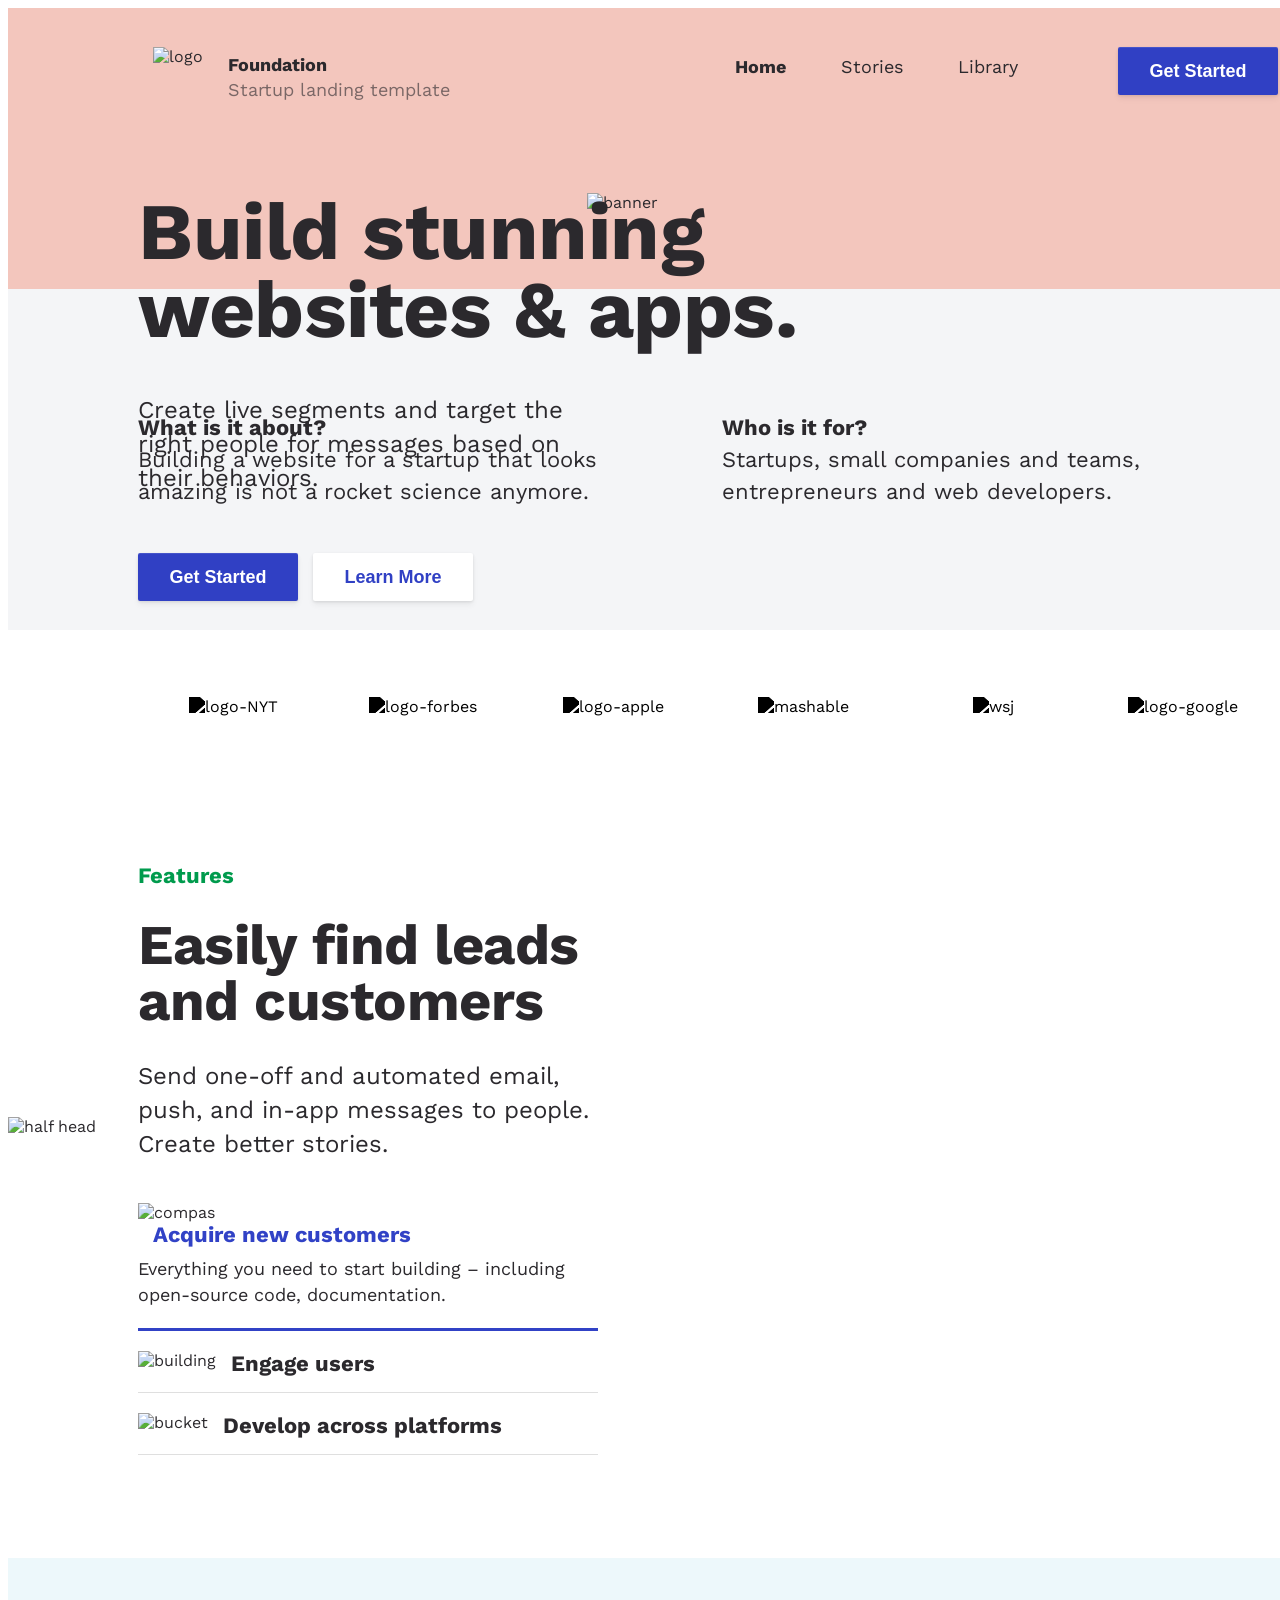
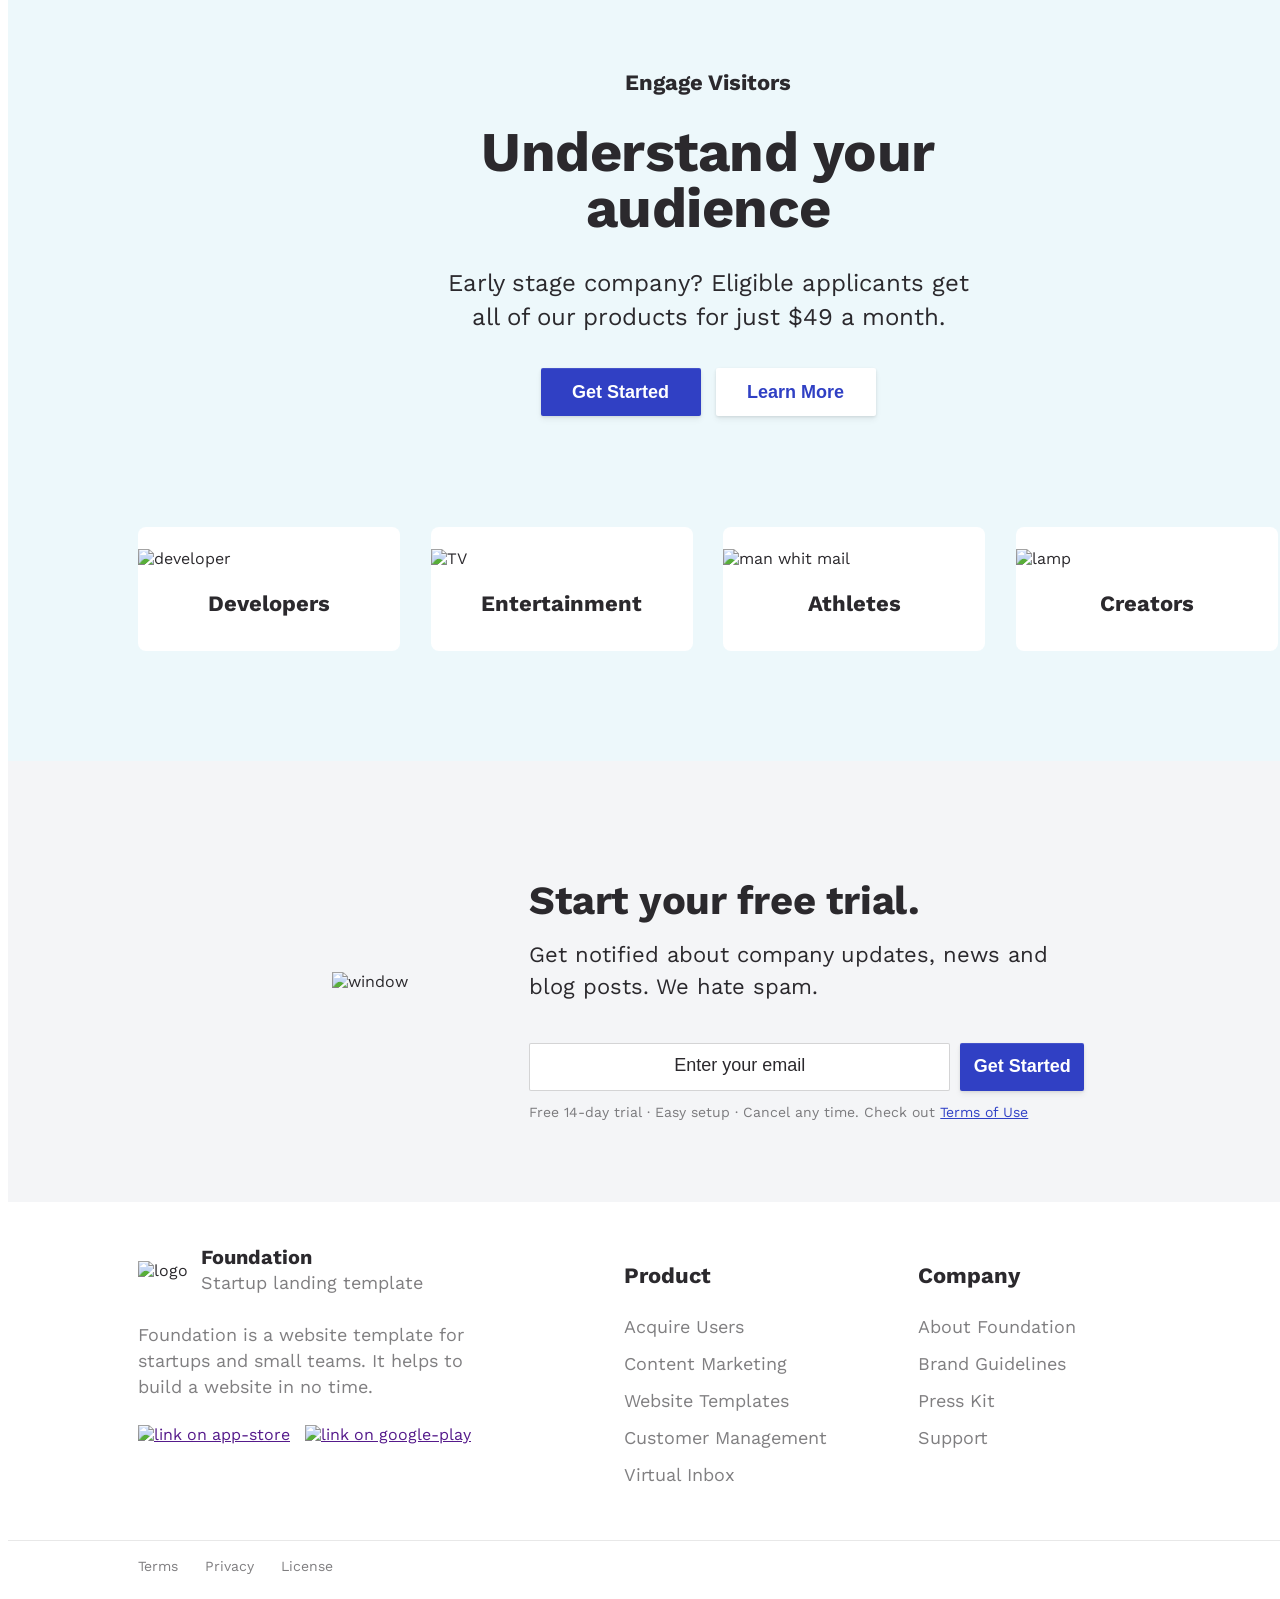
==== index.html @ 98880c31 "new" ====
<!DOCTYPE html>
<html lang="en">
<head>
    <meta charset="UTF-8">
    <meta http-equiv="X-UA-Compatible" content="IE=edge">
    <meta name="viewport" content="width=device-width, initial-scale=1.0">
    <title>Document</title>
    <link href="https://fonts.googleapis.com/css2?family=Work+Sans:wght@400;700&display=swap" rel="stylesheet">
    <link
        rel="stylesheet"
        href="https://cdnjs.cloudflare.com/ajax/libs/normalize/8.0.1/normalize.css"
        integrity="sha256-WAgYcAck1C1/zEl5sBl5cfyhxtLgKGdpI3oKyJffVRI="
        crossorigin="anonymous"
    />
    <link rel="stylesheet" href="styles/styles.css">
</head>
<body>
<div class="page">

    <div class="container__header">
        <header>
            <div class="logo">
                <img src="https://gromcode.s3.eu-central-1.amazonaws.com/front-end/html-css/lesson24/hw1/icon.png" alt="logo" class="logo__img">
                <div class="logo__text">
                    <div class="logo__title">Foundation</div>
                    <div class="logo__description">Startup landing template</div>
                </div>
            </div>
        <nav class="navigation">
            <a href="#" class="navigation__link navigation__link_activ">Home</a>
            <a href="#" class="navigation__link">Stories</a>
            <a href="#" class="navigation__link">Library <i class="navigation__arrow"></i></a>
        </nav>
        <button class="action-button header__action-button">Get Started</button>
        <button class="burger-menu"><img src="https://gromcode.s3.eu-central-1.amazonaws.com/front-end/html-css/lesson24/hw1/icon-hamburger.png" alt="burger menu"></button>
        </header>

        <section class="headline">
            <div class="headline__content">
                <h1 class="headline__titel special-margin">Build stunning websites & apps.</h1>
                <div class="headline__description special-margin">
                    Create live segments and target the right people for messages based on their behaviors.
                </div>
                <div class="headline__button-area special-margin">
                    <button class="action-button">Get Started</button>
                    <button class="headline__button-learn action-button">Learn More</button>
                </div>
            </div>
            <img class="first-screen__img" src="https://gromcode.s3.eu-central-1.amazonaws.com/front-end/html-css/lesson24/hw1/ouch.png" alt="banner">
        </section>
    </div>

    <section class="about">
        <div class="about__wrapper">
            <article class="artcle">
                <h4 class="artcle__title">What is it about?</h4>
                <p class="artcle__text">Building a website for a startup that looks amazing is not a rocket science anymore.</p>
            </article>
            <article class="artcle">
                <h4 class="artcle__title">Who is it for?</h4>
                <p class="artcle__text">Startups, small companies and teams, entrepreneurs and web developers.</p>
            </article>
        </div>
    </section>

    <section class="customers">
        <div class="customer"><img src="https://gromcode.s3.eu-central-1.amazonaws.com/front-end/html-css/lesson24/hw1/logo-nyt.png" alt="logo-NYT" class="customer__image"></div>
        <div class="customer"><img src="https://gromcode.s3.eu-central-1.amazonaws.com/front-end/html-css/lesson24/hw1/logo-forbes.png" alt="logo-forbes" class="customer__image"></div>
        <div class="customer"><img src="https://gromcode.s3.eu-central-1.amazonaws.com/front-end/html-css/lesson24/hw1/logo-apple.png" alt="logo-apple" class="customer__image"></div>
        <div class="customer"><img src="https://gromcode.s3.eu-central-1.amazonaws.com/front-end/html-css/lesson24/hw1/logo-mashable.png" alt="mashable" class="customer__image"></div>
        <div class="customer"><img src="https://gromcode.s3.eu-central-1.amazonaws.com/front-end/html-css/lesson24/hw1/logo-wsj.png" alt="wsj" class="customer__image"></div>
        <div class="customer"><img src="https://gromcode.s3.eu-central-1.amazonaws.com/front-end/html-css/lesson24/hw1/logo-google.png" alt="logo-google" class="customer__image"></div>
    </section>

    <section class="features">
        <img class="features__img_position-left" src="https://gromcode.s3.eu-central-1.amazonaws.com/front-end/html-css/lesson24/hw1/hidden-ouch.png" alt="half head">
        <div class="features__content">
            <div class="features__wrapper">
                <h4 class="features__subtitle">Features</h4>
                <h2 class="features__title">Easily find leads and customers</h2>
                <p class="features__description">
                    Send one-off and automated email, push, and in-app messages to people. Create better stories.
                </p>
                <div class="feachers__adv-wrap">
                    <img src="https://gromcode.s3.eu-central-1.amazonaws.com/front-end/html-css/lesson24/hw1/icon-compas.png" alt="compas">
                    <h5 class="features__advatage-title">Acquire new customers</h5>
                </div>
                <p class="features__advatage-text ">Everything you need to start building – including open-source code, documentation.</p>
                <div class="features__advatage-item">
                    <img src="https://gromcode.s3.eu-central-1.amazonaws.com/front-end/html-css/lesson24/hw1/icon-building.png" alt="building">
                    <span class="features__advatage-item-text">Engage users</span>
                </div>
                <div class="features__advatage-item">
                    <img src="https://gromcode.s3.eu-central-1.amazonaws.com/front-end/html-css/lesson24/hw1/icon-bucket.png" alt="bucket">
                    <span class="features__advatage-item-text">Develop across platforms</span>
                </div>
            </div>
        </div>
        <img src="https://gromcode.s3.eu-central-1.amazonaws.com/front-end/html-css/lesson24/hw1/invision-screen.png" alt="skrin web-site" class="features__img_position-right">
    </section>

    <section class="features-mob">
        <div class="features-mob__info">
            <h4 class="features-mob__subtitle">Acquire Customers</h4>
            <h2 class="features-mob__title">Easily find leads and customers</h2>
            <p class="features-mob__description">Send one-off and automated email, push, and in-app messages to people. Create better stories.</p>
            <img src="https://gromcode.s3.eu-central-1.amazonaws.com/front-end/html-css/lesson24/hw1/tip-asquire-customer.png" alt="bird" class="features-mob__image">
            <p class="features-mob__text-for-img">A better way to acquire new users</p>
        </div>
        <div class="features-mob__info">
            <h4 class="features-mob__subtitle">Engage Users</h4>
            <h2 class="features-mob__title">Engage with your audience</h2>
            <p class="features-mob__description">Send one-off and automated email, push, and in-app messages to people. Create better stories.</p>
            <img src="https://gromcode.s3.eu-central-1.amazonaws.com/front-end/html-css/lesson24/hw1/tip-engage-user.png" alt="mirrow" class="features-mob__image">
            <p class="features-mob__text-for-img">Knowledge base and smart self-service</p>
        </div>
        <div class="features-mob__info">
            <h4 class="features-mob__subtitle">Support</h4>
            <h2 class="features-mob__title">The best customer experiences</h2>
            <p class="features-mob__description">A beautifully simple system for tracking, prioritizing, and solving customer support tickets.</p>
            <img src="https://gromcode.s3.eu-central-1.amazonaws.com/front-end/html-css/lesson24/hw1/tip-support.png" alt="tv" class="features-mob__image">
            <p class="features-mob__text-for-img">Live chat and messaging</p>
        </div>
    </section>

    <section class="audience">
        <div class="audience__wrapper">
            <div class="audience__info">
                <h4 class="audience__subtitle">
                    Engage Visitors
                </h4>
                <h2 class="audience__title">Understand your audience</h2>
                <p class="audience__description">
                    Early stage company? Eligible applicants get all of our products for just $49 a month.
                </p>
                <div class="headline__button-area audience__buttons" >
                        <button class="action-button">Get Started</button>
                        <button class="headline__button-learn action-button btn">Learn More</button>
                </div>
            </div>
            <div class="audience__cards">
                <div class="audience__card">
                    <img src="https://gromcode.s3.eu-central-1.amazonaws.com/front-end/html-css/lesson24/hw1/user-1.png" alt="developer" class="audience__card-img">
                    <h4 class="audience__card-subtitle">Developers</h4>
                </div>
                <div class="audience__card">
                    <img src="https://gromcode.s3.eu-central-1.amazonaws.com/front-end/html-css/lesson24/hw1/user-2.png" alt="TV" class="audience__card-img">
                    <h4 class="audience__card-subtitle">Entertainment</h4>
                </div>
                <div class="audience__card">
                    <img src="https://gromcode.s3.eu-central-1.amazonaws.com/front-end/html-css/lesson24/hw1/user-3.png" alt="man whit mail" class="audience__card-img">
                    <h4 class="audience__card-subtitle">Athletes</h4>
                </div>
                <div class="audience__card">
                    <img src="https://gromcode.s3.eu-central-1.amazonaws.com/front-end/html-css/lesson24/hw1/user-4.png" alt="lamp" class="audience__card-img">
                    <h4 class="audience__card-subtitle">Creators</h4>
                </div>
            </div>
        </div>
    </section>

    <section class="order">
        <div class="order__wrapper">
            <img class="order__img" src="https://gromcode.s3.eu-central-1.amazonaws.com/front-end/html-css/lesson24/hw1/illustration-window.png" alt="window">
            <div class="order__content">
                <h2 class="order__title">Start your free trial.</h2>
                <p class="order__description">Get notified about company updates, news and blog posts. We hate spam.</p>
                <div class="order__feedback">
                    <input type="email" class="order__email" placeholder="Enter your email">
                    <button class="action-button order__width">Get Started</button>
                </div>
                <p class="order__info">Free 14-day trial · Easy setup · Cancel any time. Check out
                <a href="#" class="order__link">Terms of Use</a></p>
                </div>        
            </div>
    </section>

    <footer class="footer">
        <div class="footer__wrap">
            <div class="footer__info">
                <div class="logo footer-logo">
                    <img src="https://gromcode.s3.eu-central-1.amazonaws.com/front-end/html-css/lesson24/hw1/icon-dark.png" alt="logo" class="logo__img footer-logo__img">
                    <div class="logo__text footer-logo__text">
                        <div class="logo__title footer-logo__title">Foundation</div>
                        <div class="logo__description footer-logo__description">Startup landing template</div>
                    </div>
                </div>
                <div class="footer__description">
                    Foundation is a website template for startups and small teams. It helps to build a website in no time.
                </div>
                <div class="footer__apps">
                    <a href="" class="footer__apple"><img src="https://gromcode.s3.eu-central-1.amazonaws.com/front-end/html-css/lesson24/hw1/app-store.png" alt="link on app-store"></a>
                    <a href="" class="footer__google"><img src="https://gromcode.s3.eu-central-1.amazonaws.com/front-end/html-css/lesson24/hw1/google-play.png" alt="link on google-play"></a>
                </div>
            </div>
            <div class="footer__nav">
                <div class="footer__product">
                    <h4 class="footer__product-title">Product</h4>
                    <a class="footer__product-link" href="#">Acquire Users</a>
                    <a class="footer__product-link" href="#">Content Marketing</a>
                    <a class="footer__product-link" href="#">Website Templates</a>
                    <a class="footer__product-link" href="#">Customer Management</a>
                    <a class="footer__product-link" href="#">Virtual Inbox</a>
                </div>
                <div class="footer__company">
                    <h4 class="footer__product-title">Company</h4>
                    <a href="#" class="footer__company-link">About Foundation</a>
                    <a href="#" class="footer__company-link">Brand Guidelines</a>
                    <a href="#" class="footer__company-link">Press Kit</a>
                    <a href="#" class="footer__company-link">Support</a>
                </div>
            </div>
        </div>
        <div class="footer__line"></div>
        <div class="footer__links">
            <div class="footer__copyright">
                <a href="#" class="footer__copyright-item">Terms</a>
                <a href="#" class="footer__copyright-item">Privacy</a>
                <a href="#" class="footer__copyright-item">License</a>
            </div>
            <div class="footer__social-media">
                <a href="#" class="footer__twiter"></a>
                <a href="#" class="footer__facebook"></a>
                <a href="#" class="footer__linkedin"></a>
            </div>
        </div>
    </footer>
</div>
</body>
</html>
---- styles/styles.css ----
@import url("https://fonts.googleapis.com/css2?family=Work+Sans:wght@400;700&display=swap");
h1, h2, h3, h4, h5, h6, p {
  margin: 0;
}

* {
  box-sizing: border-box;
}

html {
  font-family: "Work Sans", sans-serif;
  color: #2B292D;
  overflow-x: hidden;
}

header {
  display: flex;
  align-items: center;
  height: 64px;
}
header .logo {
  display: flex;
  align-items: center;
}
header .logo__img {
  width: 48px;
  height: 48px;
  margin-right: 13px;
  margin-left: 15px;
}
header .logo__title {
  font-size: 20px;
  line-height: 25px;
  font-weight: 700;
}
header .logo__description {
  display: none;
}
header .burger-menu {
  margin-left: auto;
  background-color: inherit;
  border: none;
  height: 64px;
  width: 58px;
  border-left: 1px solid rgba(0, 0, 0, 0.15);
}
header .burger-menu img {
  width: 18px;
  height: 13px;
}
header .header__action-button, header .navigation {
  display: none;
}

@media screen and (min-width: 400px) {
  .container__header {
    background-color: #f3c6bd;
    padding-top: 39px;
    width: 1400px;
    margin: auto;
  }
  .container__header header {
    width: 1140px;
    height: 62px;
    margin: auto;
    align-items: flex-start;
  }
  .container__header header .logo__img {
    width: 60px;
    height: 60px;
    margin-right: 15px;
  }
  .container__header header .logo__text {
    display: flex;
    flex-direction: column;
    justify-content: center;
    align-items: flex-start;
  }
  .container__header header .logo__title {
    font-size: 18px;
  }
  .container__header header .logo__description {
    display: inline-block;
    font-size: 18px;
    line-height: 25px;
    opacity: 0.6;
    color: #2b292d;
  }
  .container__header header .navigation {
    display: inline-block;
    margin-left: auto;
    margin-top: 7px;
    margin-right: 75px;
  }
  .container__header header .navigation__link {
    color: #2b292d;
    line-height: 25px;
    font-size: 18px;
    text-decoration: none;
    margin-right: 50px;
  }
  .container__header header .navigation__link:last-child {
    margin-right: 0;
  }
  .container__header header .navigation__link_activ {
    font-weight: 700;
  }
  .container__header header .navigation__arrow {
    display: inline-block;
    margin-left: 11px;
    width: 8px;
    height: 5px;
    background-image: url(https://gromcode.s3.eu-central-1.amazonaws.com/front-end/html-css/lesson24/hw1/arrow.png);
  }
  .container__header .header__action-button {
    display: inline-block;
    position: relative;
    right: 0;
  }
  .container__header .burger-menu {
    display: none;
  }
}
.special-margin {
  margin-left: 15px;
  margin-right: 15px;
}

.headline {
  background-color: #F3C6BD;
  padding: 0 0 36px;
  max-width: 100%;
}
.headline__titel {
  max-width: 754px;
  font-weight: bold;
  font-size: 50px;
  line-height: 50px;
  letter-spacing: -0.3125px;
  color: #2B292D;
}
.headline__description {
  margin-top: 24px;
  font-size: 24px;
  line-height: 34px;
}
.headline__button-area {
  margin-top: 30px;
  display: flex;
  flex-direction: column;
}
.headline__button-area .headline__button-learn {
  margin-top: 15px;
  background-color: #fff;
  color: #3040c4;
}
.headline .first-screen__img {
  max-width: 100%;
  margin-top: 33px;
}

@media screen and (min-width: 400px) {
  .special-margin {
    margin-left: 0;
    margin-right: 0;
  }

  .headline {
    width: 1140px;
    margin: auto;
    position: relative;
    margin-top: 84px;
    padding-bottom: 77px;
  }
  .headline__titel {
    font-size: 80px;
    line-height: 78px;
    letter-spacing: -0.5px;
  }
  .headline__description {
    margin-top: 44px;
    max-width: 456px;
    padding-bottom: 43px;
  }
  .headline__button-area {
    display: inline;
  }
  .headline__button-area {
    margin-top: 58px;
  }
  .headline__button-area .action-button {
    margin-right: 10px;
  }
  .headline .first-screen__img {
    position: relative;
    left: 449px;
    margin: 0;
    max-width: 100%;
    padding: 0;
  }
  .headline .headline__content {
    position: absolute;
    z-index: 5;
  }
}
.action-button {
  background-color: #3040C4;
  max-width: 100%;
  height: 48px;
  border-radius: 2px;
  color: white;
  font-size: 18px;
  font-weight: bold;
  border: none;
  box-shadow: 0px 1px 3px rgba(0, 0, 0, 0.1), 0px 4px 6px rgba(0, 0, 0, 0.05), inset 0px 1px 0px rgba(255, 255, 255, 0.1);
}

.button-info {
  max-width: 100%;
  height: 48px;
  border-radius: 2px;
  background-color: white;
  color: #3040C4;
  font-size: 18px;
  font-weight: bold;
  border: none;
  margin-top: 15px;
  box-shadow: 0px 1px 3px rgba(0, 0, 0, 0.1), 0px 4px 6px rgba(0, 0, 0, 0.05), inset 0px 1px 0px rgba(255, 255, 255, 0.1);
}

@media screen and (min-width: 400px) {
  .action-button {
    width: 160px;
    margin: 0;
  }
}
.about {
  background: #F4F5F7;
  padding: 46px 15px;
}

.artcle {
  margin-bottom: 20px;
}
.artcle:last-child {
  margin-bottom: 0;
}
.artcle__title {
  font-weight: bold;
  font-size: 22px;
  line-height: 32px;
}
.artcle__text {
  font-size: 22px;
  line-height: 32px;
}

@media screen and (min-width: 400px) {
  .about {
    background: #F4F5F7;
  }
  .about__wrapper {
    width: 1140px;
    display: flex;
    padding-top: 77px;
    padding-bottom: 76px;
    margin: auto;
  }
  .about__wrapper .artcle {
    width: 555px;
    margin-bottom: 0;
  }
  .about__wrapper .artcle:first-child {
    margin-right: 29px;
  }
}
.customers {
  display: flex;
  flex-wrap: wrap;
  justify-content: space-between;
}

.customer {
  min-height: 93px;
  min-width: 106px;
  display: flex;
  justify-content: center;
  align-items: center;
  flex: 1;
  border: 1px solid #E3E3E3;
}
.customer__image {
  filter: brightness(0);
  max-width: 80%;
}

@media screen and (min-width: 400px) {
  .customers {
    margin: auto;
    width: 1140px;
    padding-top: 30px;
    padding-bottom: 106px;
    justify-content: space-between;
  }
  .customers .customer {
    border: none;
    height: auto;
    width: auto;
  }
  .customers .customer__image {
    max-width: 100%;
  }
}
.features {
  display: none;
}

.features-mob {
  padding: 9px 0 50px;
}
.features-mob__info {
  padding: 0 15px 40px;
  border-bottom: 1px solid #E3E3E3;
}
.features-mob__info:last-child {
  padding-bottom: 0;
  border: none;
}
.features-mob__title {
  font-weight: bold;
  font-size: 40px;
  line-height: 40px;
  letter-spacing: -0.357143px;
  margin-bottom: 15px;
}
.features-mob__subtitle {
  font-weight: bold;
  font-size: 22px;
  line-height: 34px;
  color: #009B4D;
  margin-bottom: 17px;
  margin-top: 40px;
}
.features-mob__description {
  margin-bottom: 30px;
  font-size: 24px;
  line-height: 34px;
}
.features-mob__text-for-img {
  margin-top: 20px;
  font-size: 14px;
  line-height: 22px;
  text-align: center;
  color: rgba(43, 41, 45, 0.6);
}

@media screen and (min-width: 400px) {
  .features-mob {
    display: none;
  }

  .features {
    display: block;
    max-width: 1400px;
    position: relative;
    margin-bottom: 103px;
  }

  .features__img_position-left {
    position: absolute;
    top: 258px;
  }

  .features__content {
    max-width: 1140px;
    margin: auto;
  }

  .features__wrapper {
    max-width: 460px;
  }

  .features__subtitle {
    font-weight: bold;
    font-size: 22px;
    line-height: 34px;
    color: #009B4D;
    margin-bottom: 24px;
  }

  .features__title {
    font-weight: bold;
    font-size: 56px;
    line-height: 56px;
    letter-spacing: -0.5px;
    margin-bottom: 30px;
  }

  .features__description {
    font-size: 24px;
    line-height: 34px;
    margin-bottom: 42px;
  }

  .features__adv-wrap, .features__advatage-item {
    display: flex;
    align-items: flex-start;
  }

  .features__advatage-title {
    margin-left: 15px;
    font-weight: bold;
    font-size: 22px;
    line-height: 26px;
    color: #3142C6;
    margin-bottom: 8px;
  }

  .features__advatage-text {
    font-size: 18px;
    line-height: 26px;
    border-bottom: 3px solid #3142C6;
    padding-bottom: 20px;
  }

  .features__advatage-item-text {
    font-weight: bold;
    font-size: 22px;
    line-height: 26px;
    margin-left: 15px;
  }

  .features__advatage-item {
    padding-bottom: 15px;
    margin-top: 20px;
    border-bottom: 1px solid rgba(43, 41, 45, 0.15);
  }

  .features__img_position-right {
    position: absolute;
    top: 0;
    right: 0;
  }
}
.footer {
  padding: 40px 0 22px;
}
.footer__info {
  display: flex;
  flex-direction: column;
  align-items: center;
  padding-bottom: 40px;
  border-bottom: 1px solid #E3E3E3;
}
.footer .footer-logo {
  padding: 0 15px;
  display: flex;
  flex-direction: column;
  align-items: center;
}
.footer .footer-logo__text {
  margin-top: 20px;
  margin-bottom: 31px;
}
.footer .footer-logo__title {
  text-align: center;
  font-weight: bold;
  font-size: 20px;
  line-height: 25px;
}
.footer .footer-logo__description {
  text-align: center;
  font-size: 18px;
  line-height: 26px;
  color: #2B292D;
  opacity: 0.6;
}
.footer__description {
  display: none;
}
.footer__apple {
  margin-right: 10px;
}
.footer__nav {
  padding: 0 15px;
}
.footer__product {
  display: flex;
  flex-direction: column;
  margin-top: 30px;
}
.footer__product-title {
  font-weight: bold;
  font-size: 22px;
  line-height: 28px;
  margin-bottom: 18px;
}
.footer__product-link {
  font-size: 18px;
  line-height: 37px;
  color: rgba(43, 41, 45, 0.6);
  text-decoration: none;
}
.footer__company {
  display: flex;
  flex-direction: column;
  margin-top: 30px;
}
.footer__company-link {
  font-size: 18px;
  line-height: 37px;
  color: rgba(43, 41, 45, 0.6);
  text-decoration: none;
}
.footer__line {
  display: none;
}
.footer__links {
  padding: 0 15px;
}
.footer__twiter {
  background-image: url(https://gromcode.s3.eu-central-1.amazonaws.com/front-end/html-css/lesson24/hw1/social-twitter.png);
  width: 21px;
  height: 16px;
  margin-right: 20px;
  display: inline-block;
}
.footer__facebook {
  background-image: url(https://gromcode.s3.eu-central-1.amazonaws.com/front-end/html-css/lesson24/hw1/social-fb.png);
  width: 18px;
  height: 17px;
  margin-right: 20px;
  display: inline-block;
}
.footer__linkedin {
  display: inline-block;
  background-image: url(https://gromcode.s3.eu-central-1.amazonaws.com/front-end/html-css/lesson24/hw1/social-linkedIn.png);
  width: 18px;
  height: 17px;
}
.footer__copyright {
  margin: 30px 0;
}
.footer__copyright-item {
  line-height: 22px;
  margin-right: 22px;
  color: #2B292D;
  opacity: 0.6;
  font-size: 14px;
  text-decoration: none;
}
.footer__copyright-item:last-child {
  margin-right: 0;
}

@media screen and (min-width: 400px) {
  .footer {
    padding: 0;
    margin-top: auto;
  }
  .footer__wrap {
    max-width: 1140px;
    display: flex;
    margin: auto;
  }
  .footer__info {
    display: inline-block;
    margin-top: 43px;
    max-width: 360px;
    margin-right: 126px;
    border: none;
    padding-bottom: 0;
  }
  .footer__info .footer-logo {
    padding: 0;
    flex-direction: row;
    align-items: center;
  }
  .footer__info .footer-logo__img {
    padding-right: 13px;
  }
  .footer__info .footer-logo__text {
    margin: 0;
  }
  .footer__info .footer-logo__title {
    text-align: left;
    font-weight: bold;
    margin: 0;
  }
  .footer__info .footer-logo__description {
    text-align: center;
    font-size: 18px;
    line-height: 26px;
    color: #2B292D;
    opacity: 0.6;
  }
  .footer__description {
    font-size: 18px;
    line-height: 26px;
    color: rgba(43, 41, 45, 0.6);
    display: inline-block;
    margin: 26px 0 25px 0;
  }
  .footer__nav {
    padding: 0;
    margin-top: 60px;
    display: flex;
  }
  .footer__product, .footer__company {
    margin-top: 0;
    width: 265px;
  }
  .footer__product {
    margin-right: 29px;
  }
  .footer__line {
    display: block;
    width: 100%;
    border-top: 1px solid;
    background: #2B292D;
    opacity: 0.1;
    margin-top: 47px;
  }
  .footer__links {
    display: flex;
    align-items: center;
    justify-content: space-between;
    height: 50px;
    max-width: 1140px;
    margin: auto;
    padding: 0;
  }
  .footer__copyright {
    margin: 0;
  }
  .footer__social-media {
    display: flex;
    align-items: center;
  }
  .footer__social-media {
    display: flex;
    align-items: center;
  }
  .footer__social-media > a {
    display: inline-block;
  }
}
.order {
  padding: 50px 15px;
  background-color: #F4F5F7;
}
.order__wrapper {
  display: flex;
  flex-direction: column;
  align-items: center;
}
.order__title {
  font-weight: bold;
  font-size: 40px;
  line-height: 40px;
  text-align: center;
  letter-spacing: -0.25px;
  margin: 40px 0 18px;
}
.order__description {
  font-size: 22px;
  line-height: 32px;
  margin-bottom: 40px;
}
.order__email {
  width: 100%;
  height: 48px;
  margin-bottom: 12px;
  background: #FFFFFF;
  border: 1px solid rgba(43, 41, 45, 0.2);
  box-sizing: border-box;
  border-radius: 2px;
}
.order__email::placeholder {
  font-size: 18px;
  line-height: 13px;
  text-align: center;
  color: #2B292D;
}
.order__info {
  margin-top: 10px;
  font-size: 14px;
  line-height: 22px;
  color: rgba(43, 41, 45, 0.6);
}
.order__link {
  color: #3142C6;
}
.order__width {
  width: 100%;
  margin: auto;
}

@media screen and (min-width: 400px) {
  .order {
    width: 1400px;
    padding: 0;
  }
  .order__wrapper {
    height: 441px;
    width: 1140px;
    flex-direction: row;
    justify-content: center;
    align-items: center;
    margin: auto;
  }
  .order__content {
    width: 555px;
  }
  .order__img {
    padding-right: 121.59px;
  }
  .order__title {
    text-align: left;
  }
  .order__feedback {
    display: flex;
    margin-bottom: 10px;
  }
  .order__email {
    margin-bottom: 0;
    margin-right: 10px;
  }
  .order__width {
    width: 160px;
  }
}
.audience {
  padding: 51px 15px 50px;
  background-color: rgba(0, 161, 198, 0.07);
}
.audience__subtitle {
  font-size: 22px;
  line-height: 34px;
  text-align: center;
  padding-bottom: 18px;
}
.audience__title {
  font-weight: bold;
  font-size: 40px;
  line-height: 40px;
  text-align: center;
  letter-spacing: -0.357143px;
  padding-bottom: 18px;
}
.audience__description {
  font-size: 24px;
  line-height: 34px;
  text-align: center;
}
.audience__card {
  margin-top: 15px;
  background-color: #fff;
  padding: 22px 0 33px;
  border-radius: 8px;
}
.audience__card:first-child {
  margin-top: 40px;
}
.audience__card:hover {
  background-color: #3141c5;
}
.audience__card-img {
  display: block;
  margin: 0 auto 22px;
}
.audience__card-subtitle {
  font-weight: bold;
  font-size: 22px;
  line-height: 28px;
  text-align: center;
}

@media screen and (min-width: 400px) {
  .audience {
    padding: 108px 0 110px;
  }
  .audience__wrapper {
    width: 1140px;
    margin: auto;
  }
  .audience__info {
    max-width: 555px;
    margin: auto;
    display: flex;
    flex-direction: column;
    align-items: center;
  }
  .audience__buttons {
    margin-top: 34px;
  }
  .audience .btn {
    margin: 0;
  }
  .audience__subtitle {
    padding-bottom: 24px;
  }
  .audience__title {
    padding-bottom: 30px;
    font-size: 56px;
    line-height: 56px;
    letter-spacing: -0.5px;
  }
  .audience__cards {
    margin-top: 111px;
    display: flex;
    justify-content: space-between;
  }
  .audience__card {
    margin-top: 0;
    max-width: 262px;
    flex-grow: 1;
  }
  .audience__card:first-child {
    margin-top: 0;
  }
}
.page {
  width: 100%;
}

@media screen and (min-width: 400px) {
  .page {
    width: 1400px;
    margin: auto;
  }
}

/*# sourceMappingURL=styles.css.map */
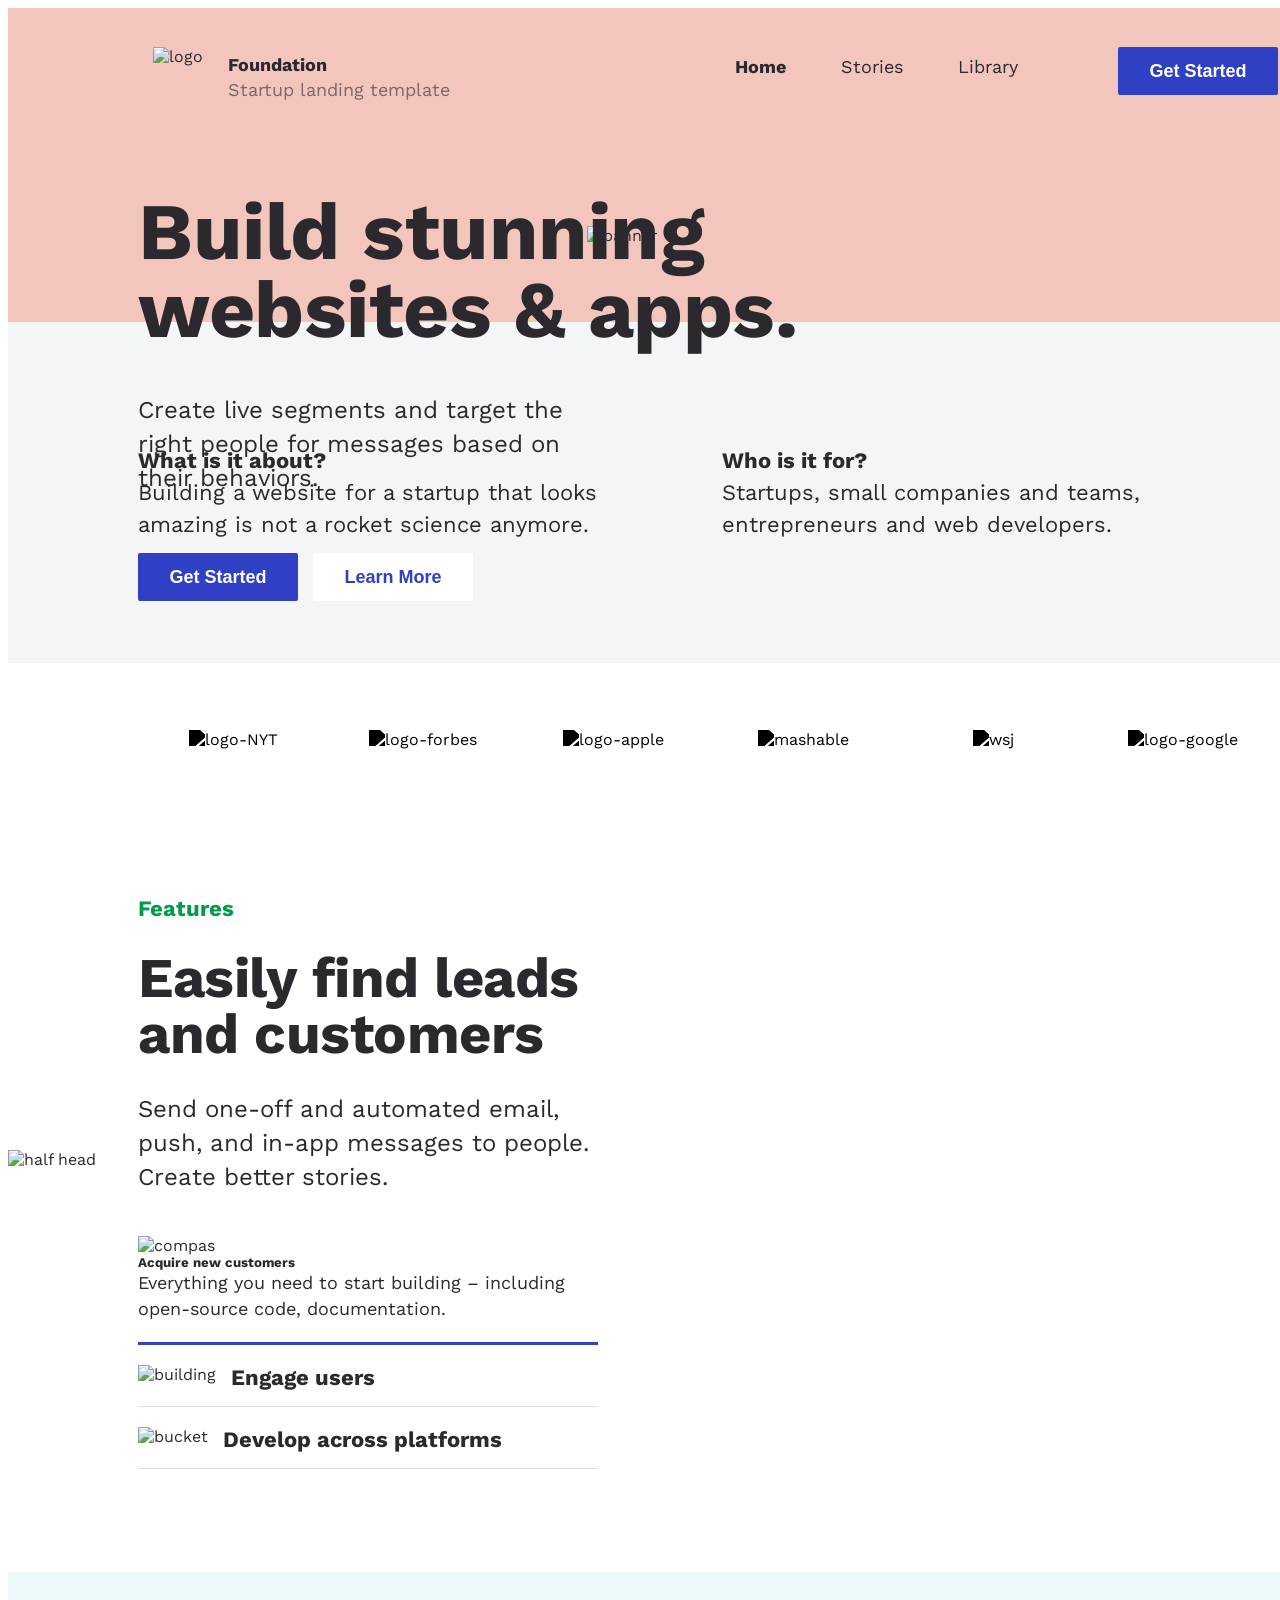
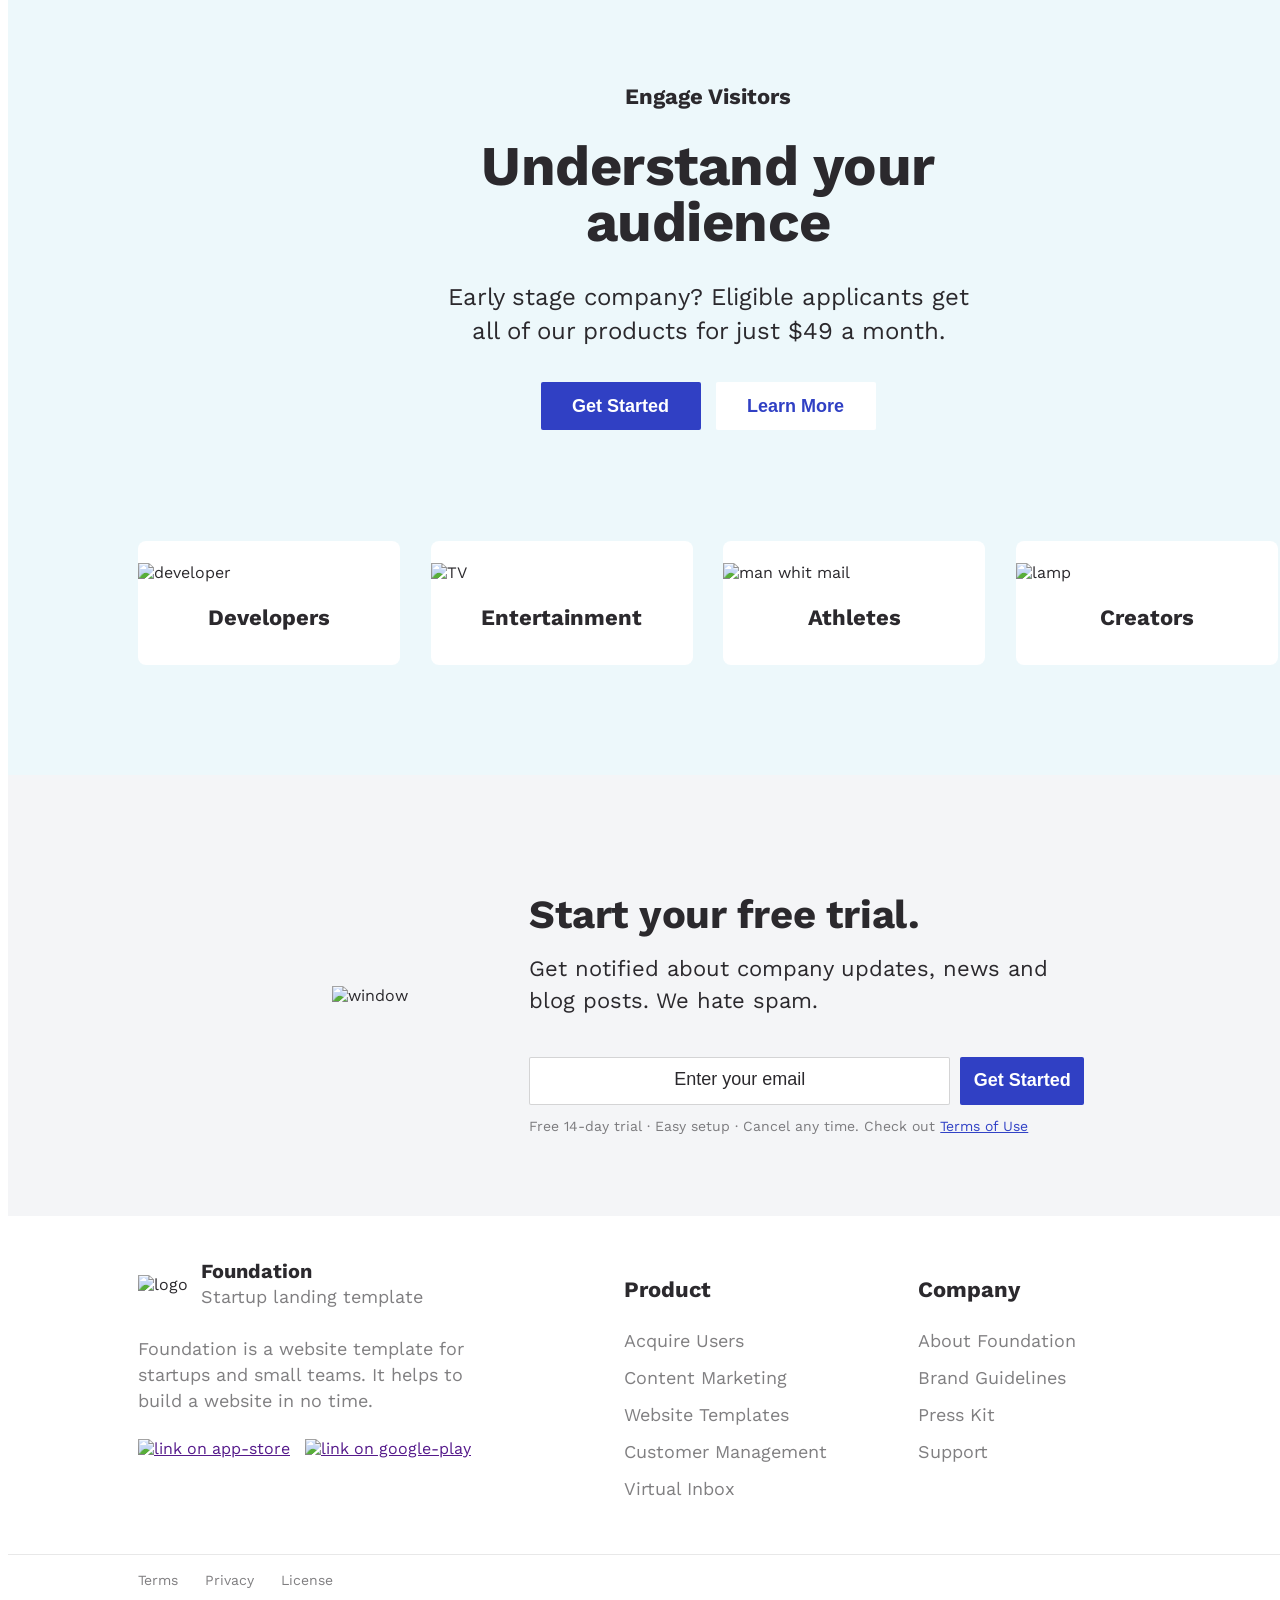
==== commit b888650c: "new" ====
--- a/index.html
+++ b/index.html
@@ -1,230 +1,391 @@
 <!DOCTYPE html>
 <html lang="en">
-<head>
-    <meta charset="UTF-8">
-    <meta http-equiv="X-UA-Compatible" content="IE=edge">
-    <meta name="viewport" content="width=device-width, initial-scale=1.0">
+  <head>
+    <meta charset="UTF-8" />
+    <meta http-equiv="X-UA-Compatible" content="IE=edge" />
+    <meta name="viewport" content="width=device-width, initial-scale=1.0" />
     <title>Document</title>
-    <link href="https://fonts.googleapis.com/css2?family=Work+Sans:wght@400;700&display=swap" rel="stylesheet">
     <link
-        rel="stylesheet"
-        href="https://cdnjs.cloudflare.com/ajax/libs/normalize/8.0.1/normalize.css"
-        integrity="sha256-WAgYcAck1C1/zEl5sBl5cfyhxtLgKGdpI3oKyJffVRI="
-        crossorigin="anonymous"
+      href="https://fonts.googleapis.com/css2?family=Work+Sans:wght@400;700&display=swap"
+      rel="stylesheet"
     />
-    <link rel="stylesheet" href="styles/styles.css">
-</head>
-<body>
-<div class="page">
-
-    <div class="container__header">
+    <link
+      rel="stylesheet"
+      href="https://cdnjs.cloudflare.com/ajax/libs/normalize/8.0.1/normalize.css"
+      integrity="sha256-WAgYcAck1C1/zEl5sBl5cfyhxtLgKGdpI3oKyJffVRI="
+      crossorigin="anonymous"
+    />
+    <link rel="stylesheet" href="styles/styles.css" />
+  </head>
+  <body>
+    <div class="page">
+      <div class="header__container">
         <header>
-            <div class="logo">
-                <img src="https://gromcode.s3.eu-central-1.amazonaws.com/front-end/html-css/lesson24/hw1/icon.png" alt="logo" class="logo__img">
-                <div class="logo__text">
-                    <div class="logo__title">Foundation</div>
-                    <div class="logo__description">Startup landing template</div>
+          <div class="logo">
+            <img
+              src="https://gromcode.s3.eu-central-1.amazonaws.com/front-end/html-css/lesson24/hw1/icon.png"
+              alt="logo"
+              class="logo__img"
+            />
+            <div class="logo__text">
+              <div class="logo__title">Foundation</div>
+              <div class="logo__description">Startup landing template</div>
+            </div>
+          </div>
+          <nav class="navigation">
+            <a href="#" class="navigation__link navigation__link_active"
+              >Home</a
+            >
+            <a href="#" class="navigation__link">Stories</a>
+            <a href="#" class="navigation__link"
+              >Library <i class="navigation__arrow"></i
+            ></a>
+          </nav>
+          <button class="action-button header__action-button">
+            Get Started
+          </button>
+          <button class="burger-menu">
+            <img
+              src="https://gromcode.s3.eu-central-1.amazonaws.com/front-end/html-css/lesson24/hw1/icon-hamburger.png"
+              alt="burger menu"
+            />
+          </button>
+        </header>
+
+        <section class="headline">
+          <div class="headline__content">
+            <h1 class="headline__title headline_special-margin">
+              Build stunning websites & apps.
+            </h1>
+            <div class="headline__description headline_special-margin">
+              Create live segments and target the right people for messages
+              based on their behaviors.
+            </div>
+            <div class="headline__button-area headline_special-margin">
+              <button class="action-button">Get Started</button>
+              <button class="headline__button-learn action-button">
+                Learn More
+              </button>
+            </div>
+          </div>
+          <img
+            class="headline__img"
+            src="https://gromcode.s3.eu-central-1.amazonaws.com/front-end/html-css/lesson24/hw1/ouch.png"
+            alt="banner"
+          />
+        </section>
+      </div>
+
+      <section class="about">
+        <div class="about__wrapper">
+          <article class="article">
+            <h4 class="article__title">What is it about?</h4>
+            <p class="article__text">
+              Building a website for a startup that looks amazing is not a
+              rocket science anymore.
+            </p>
+          </article>
+          <article class="article">
+            <h4 class="article__title">Who is it for?</h4>
+            <p class="article__text">
+              Startups, small companies and teams, entrepreneurs and web
+              developers.
+            </p>
+          </article>
+        </div>
+      </section>
+
+      <section class="customers">
+        <div class="customer">
+          <img
+            src="https://gromcode.s3.eu-central-1.amazonaws.com/front-end/html-css/lesson24/hw1/logo-nyt.png"
+            alt="logo-NYT"
+            class="customer__image"
+          />
+        </div>
+        <div class="customer">
+          <img
+            src="https://gromcode.s3.eu-central-1.amazonaws.com/front-end/html-css/lesson24/hw1/logo-forbes.png"
+            alt="logo-forbes"
+            class="customer__image"
+          />
+        </div>
+        <div class="customer">
+          <img
+            src="https://gromcode.s3.eu-central-1.amazonaws.com/front-end/html-css/lesson24/hw1/logo-apple.png"
+            alt="logo-apple"
+            class="customer__image"
+          />
+        </div>
+        <div class="customer">
+          <img
+            src="https://gromcode.s3.eu-central-1.amazonaws.com/front-end/html-css/lesson24/hw1/logo-mashable.png"
+            alt="mashable"
+            class="customer__image"
+          />
+        </div>
+        <div class="customer">
+          <img
+            src="https://gromcode.s3.eu-central-1.amazonaws.com/front-end/html-css/lesson24/hw1/logo-wsj.png"
+            alt="wsj"
+            class="customer__image"
+          />
+        </div>
+        <div class="customer">
+          <img
+            src="https://gromcode.s3.eu-central-1.amazonaws.com/front-end/html-css/lesson24/hw1/logo-google.png"
+            alt="logo-google"
+            class="customer__image"
+          />
+        </div>
+      </section>
+
+      <section class="features">
+        <img
+          class="features__img_position-left"
+          src="https://gromcode.s3.eu-central-1.amazonaws.com/front-end/html-css/lesson24/hw1/hidden-ouch.png"
+          alt="half head"
+        />
+        <div class="features__content">
+          <div class="features__wrapper">
+            <h4 class="features__subtitle">Features</h4>
+            <h2 class="features__title">Easily find leads and customers</h2>
+            <p class="features__description">
+              Send one-off and automated email, push, and in-app messages to
+              people. Create better stories.
+            </p>
+            <div class="feachers__adv-wrap">
+              <img
+                src="https://gromcode.s3.eu-central-1.amazonaws.com/front-end/html-css/lesson24/hw1/icon-compas.png"
+                alt="compas"
+              />
+              <h5 class="features__advatage-title">Acquire new customers</h5>
+            </div>
+            <p class="features__advantage-text">
+              Everything you need to start building – including open-source
+              code, documentation.
+            </p>
+            <div class="features__advantage-item">
+              <img
+                src="https://gromcode.s3.eu-central-1.amazonaws.com/front-end/html-css/lesson24/hw1/icon-building.png"
+                alt="building"
+              />
+              <span class="features__advantage-item-text">Engage users</span>
+            </div>
+            <div class="features__advantage-item">
+              <img
+                src="https://gromcode.s3.eu-central-1.amazonaws.com/front-end/html-css/lesson24/hw1/icon-bucket.png"
+                alt="bucket"
+              />
+              <span class="features__advantage-item-text"
+                >Develop across platforms</span
+              >
+            </div>
+          </div>
+        </div>
+        <img
+          src="https://gromcode.s3.eu-central-1.amazonaws.com/front-end/html-css/lesson24/hw1/invision-screen.png"
+          alt="skrin web-site"
+          class="features__img_position-right"
+        />
+      </section>
+
+      <section class="features-mob">
+        <div class="features-mob__info">
+          <h4 class="features-mob__subtitle">Acquire Customers</h4>
+          <h2 class="features-mob__title">Easily find leads and customers</h2>
+          <p class="features-mob__description">
+            Send one-off and automated email, push, and in-app messages to
+            people. Create better stories.
+          </p>
+          <img
+            src="https://gromcode.s3.eu-central-1.amazonaws.com/front-end/html-css/lesson24/hw1/tip-asquire-customer.png"
+            alt="bird"
+            class="features-mob__image"
+          />
+          <p class="features-mob__text-for-img">
+            A better way to acquire new users
+          </p>
+        </div>
+        <div class="features-mob__info">
+          <h4 class="features-mob__subtitle">Engage Users</h4>
+          <h2 class="features-mob__title">Engage with your audience</h2>
+          <p class="features-mob__description">
+            Send one-off and automated email, push, and in-app messages to
+            people. Create better stories.
+          </p>
+          <img
+            src="https://gromcode.s3.eu-central-1.amazonaws.com/front-end/html-css/lesson24/hw1/tip-engage-user.png"
+            alt="mirrow"
+            class="features-mob__image"
+          />
+          <p class="features-mob__text-for-img">
+            Knowledge base and smart self-service
+          </p>
+        </div>
+        <div class="features-mob__info">
+          <h4 class="features-mob__subtitle">Support</h4>
+          <h2 class="features-mob__title">The best customer experiences</h2>
+          <p class="features-mob__description">
+            A beautifully simple system for tracking, prioritizing, and solving
+            customer support tickets.
+          </p>
+          <img
+            src="https://gromcode.s3.eu-central-1.amazonaws.com/front-end/html-css/lesson24/hw1/tip-support.png"
+            alt="tv"
+            class="features-mob__image"
+          />
+          <p class="features-mob__text-for-img">Live chat and messaging</p>
+        </div>
+      </section>
+
+      <section class="audience">
+        <div class="audience__wrapper">
+          <div class="audience__info">
+            <h4 class="audience__subtitle">Engage Visitors</h4>
+            <h2 class="audience__title">Understand your audience</h2>
+            <p class="audience__description">
+              Early stage company? Eligible applicants get all of our products
+              for just $49 a month.
+            </p>
+            <div class="headline__button-area audience__buttons">
+              <button class="action-button">Get Started</button>
+              <button class="headline__button-learn action-button btn">
+                Learn More
+              </button>
+            </div>
+          </div>
+          <div class="audience__cards">
+            <div class="audience__card">
+              <img
+                src="https://gromcode.s3.eu-central-1.amazonaws.com/front-end/html-css/lesson24/hw1/user-1.png"
+                alt="developer"
+                class="audience__card-img"
+              />
+              <h4 class="audience__card-subtitle">Developers</h4>
+            </div>
+            <div class="audience__card">
+              <img
+                src="https://gromcode.s3.eu-central-1.amazonaws.com/front-end/html-css/lesson24/hw1/user-2.png"
+                alt="TV"
+                class="audience__card-img"
+              />
+              <h4 class="audience__card-subtitle">Entertainment</h4>
+            </div>
+            <div class="audience__card">
+              <img
+                src="https://gromcode.s3.eu-central-1.amazonaws.com/front-end/html-css/lesson24/hw1/user-3.png"
+                alt="man whit mail"
+                class="audience__card-img"
+              />
+              <h4 class="audience__card-subtitle">Athletes</h4>
+            </div>
+            <div class="audience__card">
+              <img
+                src="https://gromcode.s3.eu-central-1.amazonaws.com/front-end/html-css/lesson24/hw1/user-4.png"
+                alt="lamp"
+                class="audience__card-img"
+              />
+              <h4 class="audience__card-subtitle">Creators</h4>
+            </div>
+          </div>
+        </div>
+      </section>
+
+      <section class="order">
+        <div class="order__wrapper">
+          <img
+            class="order__img"
+            src="https://gromcode.s3.eu-central-1.amazonaws.com/front-end/html-css/lesson24/hw1/illustration-window.png"
+            alt="window"
+          />
+          <div class="order__content">
+            <h2 class="order__title">Start your free trial.</h2>
+            <p class="order__description">
+              Get notified about company updates, news and blog posts. We hate
+              spam.
+            </p>
+            <div class="order__feedback">
+              <input
+                type="email"
+                class="order__email"
+                placeholder="Enter your email"
+              />
+              <button class="action-button order__width">Get Started</button>
+            </div>
+            <p class="order__info">
+              Free 14-day trial · Easy setup · Cancel any time. Check out
+              <a href="#" class="order__link">Terms of Use</a>
+            </p>
+          </div>
+        </div>
+      </section>
+
+      <footer class="footer">
+        <div class="footer__wrap">
+          <div class="footer__info">
+            <div class="logo footer-logo">
+              <img
+                src="https://gromcode.s3.eu-central-1.amazonaws.com/front-end/html-css/lesson24/hw1/icon-dark.png"
+                alt="logo"
+                class="logo__img footer-logo__img"
+              />
+              <div class="logo__text footer-logo__text">
+                <div class="logo__title footer-logo__title">Foundation</div>
+                <div class="logo__description footer-logo__description">
+                  Startup landing template
                 </div>
-            </div>
-        <nav class="navigation">
-            <a href="#" class="navigation__link navigation__link_activ">Home</a>
-            <a href="#" class="navigation__link">Stories</a>
-            <a href="#" class="navigation__link">Library <i class="navigation__arrow"></i></a>
-        </nav>
-        <button class="action-button header__action-button">Get Started</button>
-        <button class="burger-menu"><img src="https://gromcode.s3.eu-central-1.amazonaws.com/front-end/html-css/lesson24/hw1/icon-hamburger.png" alt="burger menu"></button>
-        </header>
-
-        <section class="headline">
-            <div class="headline__content">
-                <h1 class="headline__titel special-margin">Build stunning websites & apps.</h1>
-                <div class="headline__description special-margin">
-                    Create live segments and target the right people for messages based on their behaviors.
-                </div>
-                <div class="headline__button-area special-margin">
-                    <button class="action-button">Get Started</button>
-                    <button class="headline__button-learn action-button">Learn More</button>
-                </div>
-            </div>
-            <img class="first-screen__img" src="https://gromcode.s3.eu-central-1.amazonaws.com/front-end/html-css/lesson24/hw1/ouch.png" alt="banner">
-        </section>
-    </div>
-
-    <section class="about">
-        <div class="about__wrapper">
-            <article class="artcle">
-                <h4 class="artcle__title">What is it about?</h4>
-                <p class="artcle__text">Building a website for a startup that looks amazing is not a rocket science anymore.</p>
-            </article>
-            <article class="artcle">
-                <h4 class="artcle__title">Who is it for?</h4>
-                <p class="artcle__text">Startups, small companies and teams, entrepreneurs and web developers.</p>
-            </article>
-        </div>
-    </section>
-
-    <section class="customers">
-        <div class="customer"><img src="https://gromcode.s3.eu-central-1.amazonaws.com/front-end/html-css/lesson24/hw1/logo-nyt.png" alt="logo-NYT" class="customer__image"></div>
-        <div class="customer"><img src="https://gromcode.s3.eu-central-1.amazonaws.com/front-end/html-css/lesson24/hw1/logo-forbes.png" alt="logo-forbes" class="customer__image"></div>
-        <div class="customer"><img src="https://gromcode.s3.eu-central-1.amazonaws.com/front-end/html-css/lesson24/hw1/logo-apple.png" alt="logo-apple" class="customer__image"></div>
-        <div class="customer"><img src="https://gromcode.s3.eu-central-1.amazonaws.com/front-end/html-css/lesson24/hw1/logo-mashable.png" alt="mashable" class="customer__image"></div>
-        <div class="customer"><img src="https://gromcode.s3.eu-central-1.amazonaws.com/front-end/html-css/lesson24/hw1/logo-wsj.png" alt="wsj" class="customer__image"></div>
-        <div class="customer"><img src="https://gromcode.s3.eu-central-1.amazonaws.com/front-end/html-css/lesson24/hw1/logo-google.png" alt="logo-google" class="customer__image"></div>
-    </section>
-
-    <section class="features">
-        <img class="features__img_position-left" src="https://gromcode.s3.eu-central-1.amazonaws.com/front-end/html-css/lesson24/hw1/hidden-ouch.png" alt="half head">
-        <div class="features__content">
-            <div class="features__wrapper">
-                <h4 class="features__subtitle">Features</h4>
-                <h2 class="features__title">Easily find leads and customers</h2>
-                <p class="features__description">
-                    Send one-off and automated email, push, and in-app messages to people. Create better stories.
-                </p>
-                <div class="feachers__adv-wrap">
-                    <img src="https://gromcode.s3.eu-central-1.amazonaws.com/front-end/html-css/lesson24/hw1/icon-compas.png" alt="compas">
-                    <h5 class="features__advatage-title">Acquire new customers</h5>
-                </div>
-                <p class="features__advatage-text ">Everything you need to start building – including open-source code, documentation.</p>
-                <div class="features__advatage-item">
-                    <img src="https://gromcode.s3.eu-central-1.amazonaws.com/front-end/html-css/lesson24/hw1/icon-building.png" alt="building">
-                    <span class="features__advatage-item-text">Engage users</span>
-                </div>
-                <div class="features__advatage-item">
-                    <img src="https://gromcode.s3.eu-central-1.amazonaws.com/front-end/html-css/lesson24/hw1/icon-bucket.png" alt="bucket">
-                    <span class="features__advatage-item-text">Develop across platforms</span>
-                </div>
-            </div>
-        </div>
-        <img src="https://gromcode.s3.eu-central-1.amazonaws.com/front-end/html-css/lesson24/hw1/invision-screen.png" alt="skrin web-site" class="features__img_position-right">
-    </section>
-
-    <section class="features-mob">
-        <div class="features-mob__info">
-            <h4 class="features-mob__subtitle">Acquire Customers</h4>
-            <h2 class="features-mob__title">Easily find leads and customers</h2>
-            <p class="features-mob__description">Send one-off and automated email, push, and in-app messages to people. Create better stories.</p>
-            <img src="https://gromcode.s3.eu-central-1.amazonaws.com/front-end/html-css/lesson24/hw1/tip-asquire-customer.png" alt="bird" class="features-mob__image">
-            <p class="features-mob__text-for-img">A better way to acquire new users</p>
-        </div>
-        <div class="features-mob__info">
-            <h4 class="features-mob__subtitle">Engage Users</h4>
-            <h2 class="features-mob__title">Engage with your audience</h2>
-            <p class="features-mob__description">Send one-off and automated email, push, and in-app messages to people. Create better stories.</p>
-            <img src="https://gromcode.s3.eu-central-1.amazonaws.com/front-end/html-css/lesson24/hw1/tip-engage-user.png" alt="mirrow" class="features-mob__image">
-            <p class="features-mob__text-for-img">Knowledge base and smart self-service</p>
-        </div>
-        <div class="features-mob__info">
-            <h4 class="features-mob__subtitle">Support</h4>
-            <h2 class="features-mob__title">The best customer experiences</h2>
-            <p class="features-mob__description">A beautifully simple system for tracking, prioritizing, and solving customer support tickets.</p>
-            <img src="https://gromcode.s3.eu-central-1.amazonaws.com/front-end/html-css/lesson24/hw1/tip-support.png" alt="tv" class="features-mob__image">
-            <p class="features-mob__text-for-img">Live chat and messaging</p>
-        </div>
-    </section>
-
-    <section class="audience">
-        <div class="audience__wrapper">
-            <div class="audience__info">
-                <h4 class="audience__subtitle">
-                    Engage Visitors
-                </h4>
-                <h2 class="audience__title">Understand your audience</h2>
-                <p class="audience__description">
-                    Early stage company? Eligible applicants get all of our products for just $49 a month.
-                </p>
-                <div class="headline__button-area audience__buttons" >
-                        <button class="action-button">Get Started</button>
-                        <button class="headline__button-learn action-button btn">Learn More</button>
-                </div>
-            </div>
-            <div class="audience__cards">
-                <div class="audience__card">
-                    <img src="https://gromcode.s3.eu-central-1.amazonaws.com/front-end/html-css/lesson24/hw1/user-1.png" alt="developer" class="audience__card-img">
-                    <h4 class="audience__card-subtitle">Developers</h4>
-                </div>
-                <div class="audience__card">
-                    <img src="https://gromcode.s3.eu-central-1.amazonaws.com/front-end/html-css/lesson24/hw1/user-2.png" alt="TV" class="audience__card-img">
-                    <h4 class="audience__card-subtitle">Entertainment</h4>
-                </div>
-                <div class="audience__card">
-                    <img src="https://gromcode.s3.eu-central-1.amazonaws.com/front-end/html-css/lesson24/hw1/user-3.png" alt="man whit mail" class="audience__card-img">
-                    <h4 class="audience__card-subtitle">Athletes</h4>
-                </div>
-                <div class="audience__card">
-                    <img src="https://gromcode.s3.eu-central-1.amazonaws.com/front-end/html-css/lesson24/hw1/user-4.png" alt="lamp" class="audience__card-img">
-                    <h4 class="audience__card-subtitle">Creators</h4>
-                </div>
-            </div>
-        </div>
-    </section>
-
-    <section class="order">
-        <div class="order__wrapper">
-            <img class="order__img" src="https://gromcode.s3.eu-central-1.amazonaws.com/front-end/html-css/lesson24/hw1/illustration-window.png" alt="window">
-            <div class="order__content">
-                <h2 class="order__title">Start your free trial.</h2>
-                <p class="order__description">Get notified about company updates, news and blog posts. We hate spam.</p>
-                <div class="order__feedback">
-                    <input type="email" class="order__email" placeholder="Enter your email">
-                    <button class="action-button order__width">Get Started</button>
-                </div>
-                <p class="order__info">Free 14-day trial · Easy setup · Cancel any time. Check out
-                <a href="#" class="order__link">Terms of Use</a></p>
-                </div>        
-            </div>
-    </section>
-
-    <footer class="footer">
-        <div class="footer__wrap">
-            <div class="footer__info">
-                <div class="logo footer-logo">
-                    <img src="https://gromcode.s3.eu-central-1.amazonaws.com/front-end/html-css/lesson24/hw1/icon-dark.png" alt="logo" class="logo__img footer-logo__img">
-                    <div class="logo__text footer-logo__text">
-                        <div class="logo__title footer-logo__title">Foundation</div>
-                        <div class="logo__description footer-logo__description">Startup landing template</div>
-                    </div>
-                </div>
-                <div class="footer__description">
-                    Foundation is a website template for startups and small teams. It helps to build a website in no time.
-                </div>
-                <div class="footer__apps">
-                    <a href="" class="footer__apple"><img src="https://gromcode.s3.eu-central-1.amazonaws.com/front-end/html-css/lesson24/hw1/app-store.png" alt="link on app-store"></a>
-                    <a href="" class="footer__google"><img src="https://gromcode.s3.eu-central-1.amazonaws.com/front-end/html-css/lesson24/hw1/google-play.png" alt="link on google-play"></a>
-                </div>
-            </div>
-            <div class="footer__nav">
-                <div class="footer__product">
-                    <h4 class="footer__product-title">Product</h4>
-                    <a class="footer__product-link" href="#">Acquire Users</a>
-                    <a class="footer__product-link" href="#">Content Marketing</a>
-                    <a class="footer__product-link" href="#">Website Templates</a>
-                    <a class="footer__product-link" href="#">Customer Management</a>
-                    <a class="footer__product-link" href="#">Virtual Inbox</a>
-                </div>
-                <div class="footer__company">
-                    <h4 class="footer__product-title">Company</h4>
-                    <a href="#" class="footer__company-link">About Foundation</a>
-                    <a href="#" class="footer__company-link">Brand Guidelines</a>
-                    <a href="#" class="footer__company-link">Press Kit</a>
-                    <a href="#" class="footer__company-link">Support</a>
-                </div>
-            </div>
+              </div>
+            </div>
+            <div class="footer__description">
+              Foundation is a website template for startups and small teams. It
+              helps to build a website in no time.
+            </div>
+            <div class="footer__apps">
+              <a href="" class="footer__apple"
+                ><img
+                  src="https://gromcode.s3.eu-central-1.amazonaws.com/front-end/html-css/lesson24/hw1/app-store.png"
+                  alt="link on app-store"
+              /></a>
+              <a href="" class="footer__google"
+                ><img
+                  src="https://gromcode.s3.eu-central-1.amazonaws.com/front-end/html-css/lesson24/hw1/google-play.png"
+                  alt="link on google-play"
+              /></a>
+            </div>
+          </div>
+          <div class="footer__nav">
+            <div class="footer__product">
+              <h4 class="footer__product-title">Product</h4>
+              <a class="footer__product-link" href="#">Acquire Users</a>
+              <a class="footer__product-link" href="#">Content Marketing</a>
+              <a class="footer__product-link" href="#">Website Templates</a>
+              <a class="footer__product-link" href="#">Customer Management</a>
+              <a class="footer__product-link" href="#">Virtual Inbox</a>
+            </div>
+            <div class="footer__company">
+              <h4 class="footer__product-title">Company</h4>
+              <a href="#" class="footer__company-link">About Foundation</a>
+              <a href="#" class="footer__company-link">Brand Guidelines</a>
+              <a href="#" class="footer__company-link">Press Kit</a>
+              <a href="#" class="footer__company-link">Support</a>
+            </div>
+          </div>
         </div>
         <div class="footer__line"></div>
         <div class="footer__links">
-            <div class="footer__copyright">
-                <a href="#" class="footer__copyright-item">Terms</a>
-                <a href="#" class="footer__copyright-item">Privacy</a>
-                <a href="#" class="footer__copyright-item">License</a>
-            </div>
-            <div class="footer__social-media">
-                <a href="#" class="footer__twiter"></a>
-                <a href="#" class="footer__facebook"></a>
-                <a href="#" class="footer__linkedin"></a>
-            </div>
-        </div>
-    </footer>
-</div>
-</body>
-</html>+          <div class="footer__copyright">
+            <a href="#" class="footer__copyright-item">Terms</a>
+            <a href="#" class="footer__copyright-item">Privacy</a>
+            <a href="#" class="footer__copyright-item">License</a>
+          </div>
+          <div class="footer__social-media">
+            <a href="#" class="footer__twiter"></a>
+            <a href="#" class="footer__facebook"></a>
+            <a href="#" class="footer__linkedin"></a>
+          </div>
+        </div>
+      </footer>
+    </div>
+  </body>
+</html>
--- a/styles/styles.css
+++ b/styles/styles.css
@@ -1,5 +1,11 @@
 @import url("https://fonts.googleapis.com/css2?family=Work+Sans:wght@400;700&display=swap");
-h1, h2, h3, h4, h5, h6, p {
+h1,
+h2,
+h3,
+h4,
+h5,
+h6,
+p {
   margin: 0;
 }
 
@@ -9,7 +15,7 @@
 
 html {
   font-family: "Work Sans", sans-serif;
-  color: #2B292D;
+  color: #2b292d;
   overflow-x: hidden;
 }
 
@@ -37,107 +43,105 @@
   display: none;
 }
 header .burger-menu {
+  height: 64px;
+  width: 58px;
   margin-left: auto;
   background-color: inherit;
   border: none;
-  height: 64px;
-  width: 58px;
   border-left: 1px solid rgba(0, 0, 0, 0.15);
 }
 header .burger-menu img {
   width: 18px;
   height: 13px;
 }
-header .header__action-button, header .navigation {
+header .header__action-button,
+header .navigation {
   display: none;
 }
 
 @media screen and (min-width: 400px) {
-  .container__header {
+  .header__container {
+    width: 1400px;
+    margin: auto;
     background-color: #f3c6bd;
     padding-top: 39px;
-    width: 1400px;
-    margin: auto;
-  }
-  .container__header header {
+  }
+  .header__container header {
+    align-items: flex-start;
     width: 1140px;
     height: 62px;
     margin: auto;
-    align-items: flex-start;
-  }
-  .container__header header .logo__img {
+  }
+  .header__container header .logo__img {
     width: 60px;
     height: 60px;
     margin-right: 15px;
   }
-  .container__header header .logo__text {
+  .header__container header .logo__text {
     display: flex;
     flex-direction: column;
     justify-content: center;
     align-items: flex-start;
   }
-  .container__header header .logo__title {
+  .header__container header .logo__title {
     font-size: 18px;
   }
-  .container__header header .logo__description {
+  .header__container header .logo__description {
     display: inline-block;
     font-size: 18px;
     line-height: 25px;
     opacity: 0.6;
     color: #2b292d;
   }
-  .container__header header .navigation {
+  .header__container header .navigation {
     display: inline-block;
     margin-left: auto;
     margin-top: 7px;
     margin-right: 75px;
   }
-  .container__header header .navigation__link {
+  .header__container header .navigation__link {
     color: #2b292d;
     line-height: 25px;
     font-size: 18px;
     text-decoration: none;
     margin-right: 50px;
   }
-  .container__header header .navigation__link:last-child {
+  .header__container header .navigation__link:last-child {
     margin-right: 0;
   }
-  .container__header header .navigation__link_activ {
+  .header__container header .navigation__link_active {
     font-weight: 700;
   }
-  .container__header header .navigation__arrow {
+  .header__container header .navigation__arrow {
     display: inline-block;
     margin-left: 11px;
     width: 8px;
     height: 5px;
     background-image: url(https://gromcode.s3.eu-central-1.amazonaws.com/front-end/html-css/lesson24/hw1/arrow.png);
   }
-  .container__header .header__action-button {
+  .header__container .header__action-button {
     display: inline-block;
-    position: relative;
-    right: 0;
-  }
-  .container__header .burger-menu {
+  }
+  .header__container .burger-menu {
     display: none;
   }
 }
-.special-margin {
+.headline {
+  background-color: #f3c6bd;
+  padding: 0 0 36px;
+  max-width: 100%;
+}
+.headline_special-margin {
   margin-left: 15px;
   margin-right: 15px;
 }
-
-.headline {
-  background-color: #F3C6BD;
-  padding: 0 0 36px;
-  max-width: 100%;
-}
-.headline__titel {
+.headline__title {
   max-width: 754px;
   font-weight: bold;
   font-size: 50px;
   line-height: 50px;
   letter-spacing: -0.3125px;
-  color: #2B292D;
+  color: #2b292d;
 }
 .headline__description {
   margin-top: 24px;
@@ -145,41 +149,44 @@
   line-height: 34px;
 }
 .headline__button-area {
+  display: flex;
+  flex-direction: column;
   margin-top: 30px;
-  display: flex;
-  flex-direction: column;
 }
 .headline__button-area .headline__button-learn {
   margin-top: 15px;
   background-color: #fff;
   color: #3040c4;
 }
-.headline .first-screen__img {
+.headline .headline__img {
   max-width: 100%;
   margin-top: 33px;
 }
 
 @media screen and (min-width: 400px) {
-  .special-margin {
+  .headline {
+    position: relative;
+    width: 1140px;
+    margin: auto;
+    margin-top: 84px;
+    padding-bottom: 77px;
+  }
+  .headline__content {
+    position: absolute;
+    z-index: 5;
+  }
+  .headline_special-margin {
     margin-left: 0;
     margin-right: 0;
   }
-
-  .headline {
-    width: 1140px;
-    margin: auto;
-    position: relative;
-    margin-top: 84px;
-    padding-bottom: 77px;
-  }
-  .headline__titel {
+  .headline__title {
     font-size: 80px;
     line-height: 78px;
     letter-spacing: -0.5px;
   }
   .headline__description {
+    max-width: 456px;
     margin-top: 44px;
-    max-width: 456px;
     padding-bottom: 43px;
   }
   .headline__button-area {
@@ -191,20 +198,16 @@
   .headline__button-area .action-button {
     margin-right: 10px;
   }
-  .headline .first-screen__img {
+  .headline__img {
     position: relative;
     left: 449px;
+    max-width: 100%;
     margin: 0;
-    max-width: 100%;
     padding: 0;
   }
-  .headline .headline__content {
-    position: absolute;
-    z-index: 5;
-  }
 }
 .action-button {
-  background-color: #3040C4;
+  background-color: #3040c4;
   max-width: 100%;
   height: 48px;
   border-radius: 2px;
@@ -212,7 +215,6 @@
   font-size: 18px;
   font-weight: bold;
   border: none;
-  box-shadow: 0px 1px 3px rgba(0, 0, 0, 0.1), 0px 4px 6px rgba(0, 0, 0, 0.05), inset 0px 1px 0px rgba(255, 255, 255, 0.1);
 }
 
 .button-info {
@@ -220,12 +222,11 @@
   height: 48px;
   border-radius: 2px;
   background-color: white;
-  color: #3040C4;
+  color: #3040c4;
   font-size: 18px;
   font-weight: bold;
   border: none;
   margin-top: 15px;
-  box-shadow: 0px 1px 3px rgba(0, 0, 0, 0.1), 0px 4px 6px rgba(0, 0, 0, 0.05), inset 0px 1px 0px rgba(255, 255, 255, 0.1);
 }
 
 @media screen and (min-width: 400px) {
@@ -235,42 +236,42 @@
   }
 }
 .about {
-  background: #F4F5F7;
   padding: 46px 15px;
-}
-
-.artcle {
+  background: #f4f5f7;
+}
+
+.article {
   margin-bottom: 20px;
 }
-.artcle:last-child {
+.article:last-child {
   margin-bottom: 0;
 }
-.artcle__title {
+.article__title {
   font-weight: bold;
   font-size: 22px;
   line-height: 32px;
 }
-.artcle__text {
+.article__text {
   font-size: 22px;
   line-height: 32px;
 }
 
 @media screen and (min-width: 400px) {
   .about {
-    background: #F4F5F7;
+    background: #f4f5f7;
   }
   .about__wrapper {
+    display: flex;
     width: 1140px;
-    display: flex;
     padding-top: 77px;
     padding-bottom: 76px;
     margin: auto;
   }
-  .about__wrapper .artcle {
+  .about__wrapper .article {
     width: 555px;
     margin-bottom: 0;
   }
-  .about__wrapper .artcle:first-child {
+  .about__wrapper .article:first-child {
     margin-right: 29px;
   }
 }
@@ -281,13 +282,13 @@
 }
 
 .customer {
-  min-height: 93px;
-  min-width: 106px;
   display: flex;
   justify-content: center;
   align-items: center;
   flex: 1;
-  border: 1px solid #E3E3E3;
+  min-height: 93px;
+  min-width: 106px;
+  border: 1px solid #e3e3e3;
 }
 .customer__image {
   filter: brightness(0);
@@ -296,16 +297,16 @@
 
 @media screen and (min-width: 400px) {
   .customers {
-    margin: auto;
+    justify-content: space-between;
     width: 1140px;
+    margin: auto;
     padding-top: 30px;
     padding-bottom: 106px;
-    justify-content: space-between;
   }
   .customers .customer {
-    border: none;
     height: auto;
     width: auto;
+    border: none;
   }
   .customers .customer__image {
     max-width: 100%;
@@ -320,7 +321,7 @@
 }
 .features-mob__info {
   padding: 0 15px 40px;
-  border-bottom: 1px solid #E3E3E3;
+  border-bottom: 1px solid #e3e3e3;
 }
 .features-mob__info:last-child {
   padding-bottom: 0;
@@ -337,7 +338,7 @@
   font-weight: bold;
   font-size: 22px;
   line-height: 34px;
-  color: #009B4D;
+  color: #009b4d;
   margin-bottom: 17px;
   margin-top: 40px;
 }
@@ -361,33 +362,28 @@
 
   .features {
     display: block;
+    position: relative;
     max-width: 1400px;
-    position: relative;
     margin-bottom: 103px;
   }
-
   .features__img_position-left {
     position: absolute;
     top: 258px;
   }
-
   .features__content {
     max-width: 1140px;
     margin: auto;
   }
-
   .features__wrapper {
     max-width: 460px;
   }
-
   .features__subtitle {
     font-weight: bold;
     font-size: 22px;
     line-height: 34px;
-    color: #009B4D;
+    color: #009b4d;
     margin-bottom: 24px;
   }
-
   .features__title {
     font-weight: bold;
     font-size: 56px;
@@ -395,47 +391,40 @@
     letter-spacing: -0.5px;
     margin-bottom: 30px;
   }
-
   .features__description {
     font-size: 24px;
     line-height: 34px;
     margin-bottom: 42px;
   }
-
-  .features__adv-wrap, .features__advatage-item {
+  .features__adv-wrap, .features__advantage-item {
     display: flex;
     align-items: flex-start;
   }
-
-  .features__advatage-title {
+  .features__advantage-title {
     margin-left: 15px;
     font-weight: bold;
     font-size: 22px;
     line-height: 26px;
-    color: #3142C6;
+    color: #3142c6;
     margin-bottom: 8px;
   }
-
-  .features__advatage-text {
+  .features__advantage-text {
     font-size: 18px;
     line-height: 26px;
-    border-bottom: 3px solid #3142C6;
+    border-bottom: 3px solid #3142c6;
     padding-bottom: 20px;
   }
-
-  .features__advatage-item-text {
+  .features__advantage-item-text {
     font-weight: bold;
     font-size: 22px;
     line-height: 26px;
     margin-left: 15px;
   }
-
-  .features__advatage-item {
+  .features__advantage-item {
     padding-bottom: 15px;
     margin-top: 20px;
     border-bottom: 1px solid rgba(43, 41, 45, 0.15);
   }
-
   .features__img_position-right {
     position: absolute;
     top: 0;
@@ -450,13 +439,13 @@
   flex-direction: column;
   align-items: center;
   padding-bottom: 40px;
-  border-bottom: 1px solid #E3E3E3;
+  border-bottom: 1px solid #e3e3e3;
 }
 .footer .footer-logo {
-  padding: 0 15px;
   display: flex;
   flex-direction: column;
   align-items: center;
+  padding: 0 15px;
 }
 .footer .footer-logo__text {
   margin-top: 20px;
@@ -472,7 +461,7 @@
   text-align: center;
   font-size: 18px;
   line-height: 26px;
-  color: #2B292D;
+  color: #2b292d;
   opacity: 0.6;
 }
 .footer__description {
@@ -544,7 +533,7 @@
 .footer__copyright-item {
   line-height: 22px;
   margin-right: 22px;
-  color: #2B292D;
+  color: #2b292d;
   opacity: 0.6;
   font-size: 14px;
   text-decoration: none;
@@ -572,9 +561,9 @@
     padding-bottom: 0;
   }
   .footer__info .footer-logo {
-    padding: 0;
     flex-direction: row;
     align-items: center;
+    padding: 0;
   }
   .footer__info .footer-logo__img {
     padding-right: 13px;
@@ -591,7 +580,7 @@
     text-align: center;
     font-size: 18px;
     line-height: 26px;
-    color: #2B292D;
+    color: #2b292d;
     opacity: 0.6;
   }
   .footer__description {
@@ -617,7 +606,7 @@
     display: block;
     width: 100%;
     border-top: 1px solid;
-    background: #2B292D;
+    background: #2b292d;
     opacity: 0.1;
     margin-top: 47px;
   }
@@ -647,7 +636,7 @@
 }
 .order {
   padding: 50px 15px;
-  background-color: #F4F5F7;
+  background-color: #f4f5f7;
 }
 .order__wrapper {
   display: flex;
@@ -671,7 +660,7 @@
   width: 100%;
   height: 48px;
   margin-bottom: 12px;
-  background: #FFFFFF;
+  background: #ffffff;
   border: 1px solid rgba(43, 41, 45, 0.2);
   box-sizing: border-box;
   border-radius: 2px;
@@ -680,7 +669,7 @@
   font-size: 18px;
   line-height: 13px;
   text-align: center;
-  color: #2B292D;
+  color: #2b292d;
 }
 .order__info {
   margin-top: 10px;
@@ -689,7 +678,7 @@
   color: rgba(43, 41, 45, 0.6);
 }
 .order__link {
-  color: #3142C6;
+  color: #3142c6;
 }
 .order__width {
   width: 100%;
@@ -702,11 +691,11 @@
     padding: 0;
   }
   .order__wrapper {
-    height: 441px;
-    width: 1140px;
     flex-direction: row;
     justify-content: center;
     align-items: center;
+    height: 441px;
+    width: 1140px;
     margin: auto;
   }
   .order__content {
@@ -735,16 +724,16 @@
   background-color: rgba(0, 161, 198, 0.07);
 }
 .audience__subtitle {
+  text-align: center;
   font-size: 22px;
   line-height: 34px;
+  padding-bottom: 18px;
+}
+.audience__title {
   text-align: center;
-  padding-bottom: 18px;
-}
-.audience__title {
   font-weight: bold;
   font-size: 40px;
   line-height: 40px;
-  text-align: center;
   letter-spacing: -0.357143px;
   padding-bottom: 18px;
 }
@@ -755,9 +744,9 @@
 }
 .audience__card {
   margin-top: 15px;
-  background-color: #fff;
   padding: 22px 0 33px;
   border-radius: 8px;
+  background-color: #fff;
 }
 .audience__card:first-child {
   margin-top: 40px;
@@ -770,10 +759,10 @@
   margin: 0 auto 22px;
 }
 .audience__card-subtitle {
+  text-align: center;
   font-weight: bold;
   font-size: 22px;
   line-height: 28px;
-  text-align: center;
 }
 
 @media screen and (min-width: 400px) {
@@ -785,11 +774,11 @@
     margin: auto;
   }
   .audience__info {
-    max-width: 555px;
-    margin: auto;
     display: flex;
     flex-direction: column;
     align-items: center;
+    max-width: 555px;
+    margin: auto;
   }
   .audience__buttons {
     margin-top: 34px;
@@ -807,9 +796,9 @@
     letter-spacing: -0.5px;
   }
   .audience__cards {
+    display: flex;
+    justify-content: space-between;
     margin-top: 111px;
-    display: flex;
-    justify-content: space-between;
   }
   .audience__card {
     margin-top: 0;
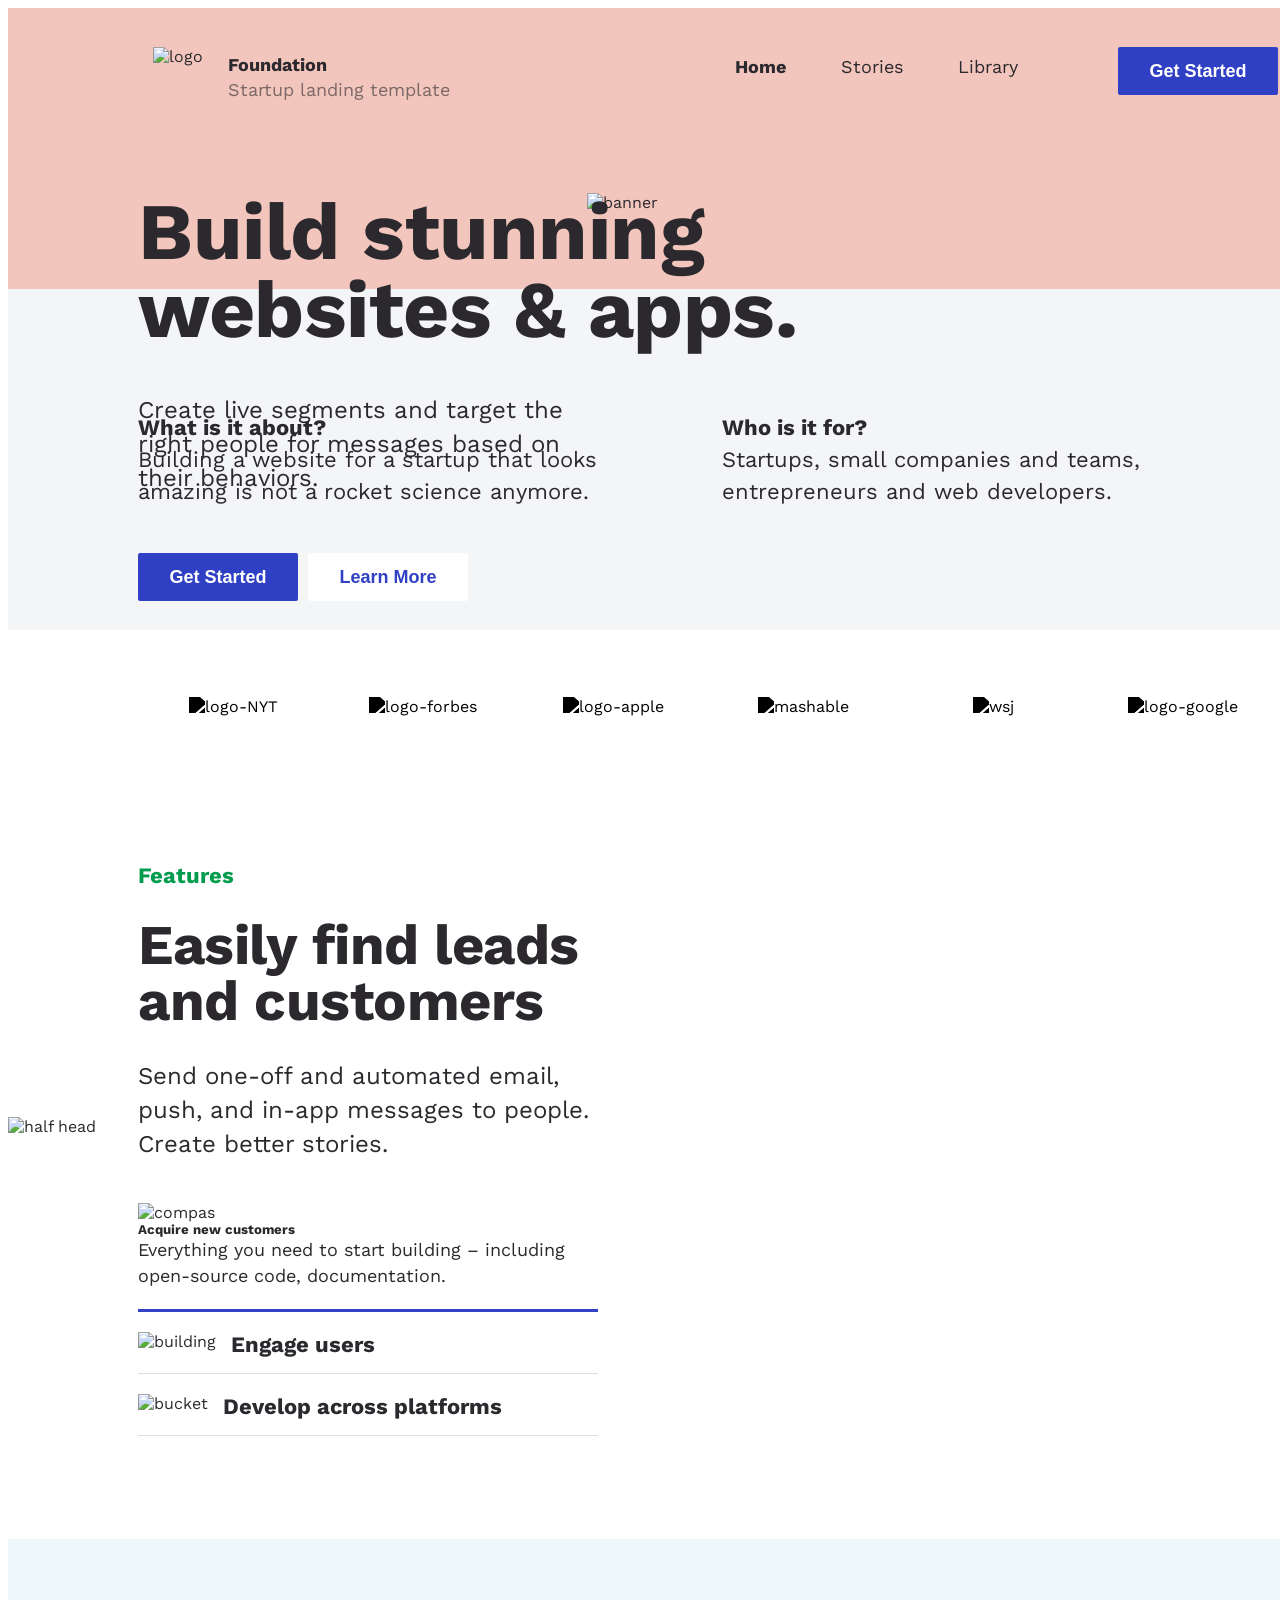
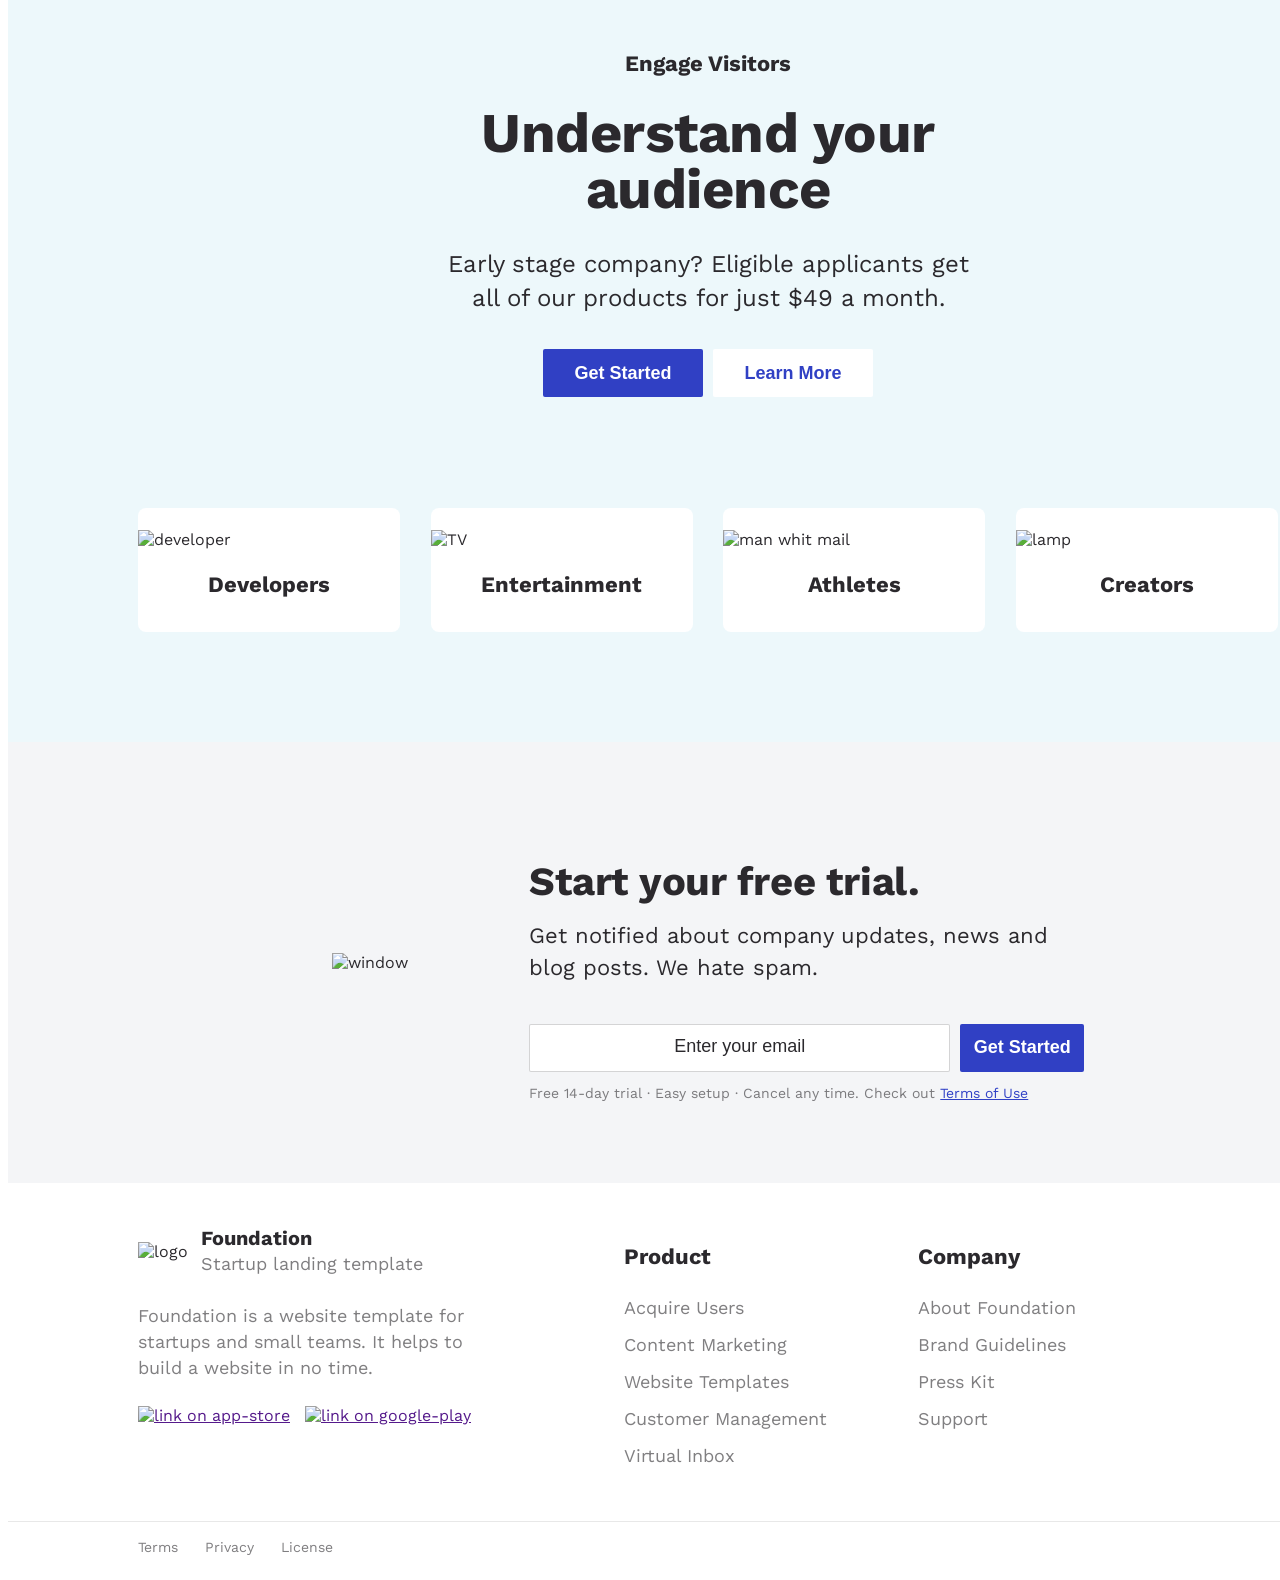
==== commit 8ae4d06a: "new" ====
--- a/styles/styles.css
+++ b/styles/styles.css
@@ -5,7 +5,8 @@
 h4,
 h5,
 h6,
-p {
+p,
+button {
   margin: 0;
 }
 
@@ -158,7 +159,7 @@
   background-color: #fff;
   color: #3040c4;
 }
-.headline .headline__img {
+.headline__img {
   max-width: 100%;
   margin-top: 33px;
 }
@@ -196,12 +197,11 @@
     margin-top: 58px;
   }
   .headline__button-area .action-button {
-    margin-right: 10px;
+    margin-right: 5px;
   }
   .headline__img {
     position: relative;
     left: 449px;
-    max-width: 100%;
     margin: 0;
     padding: 0;
   }
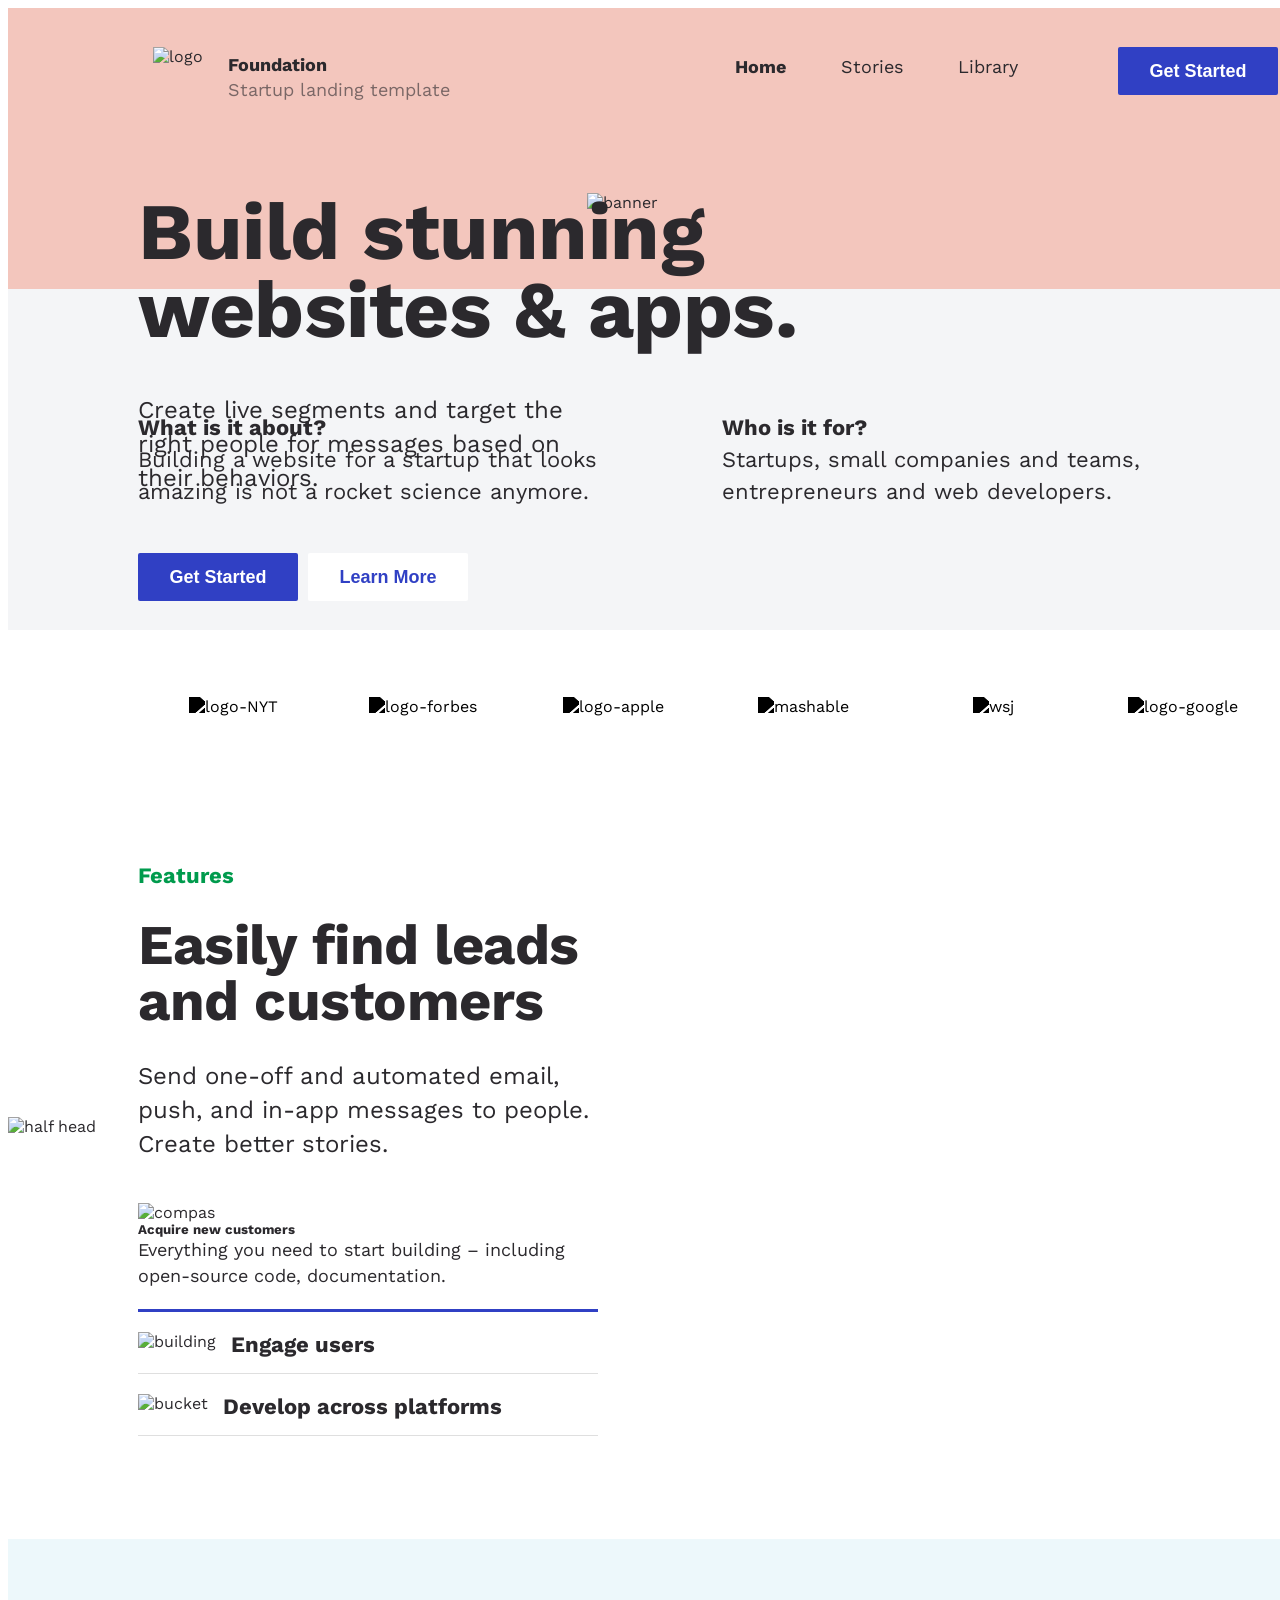
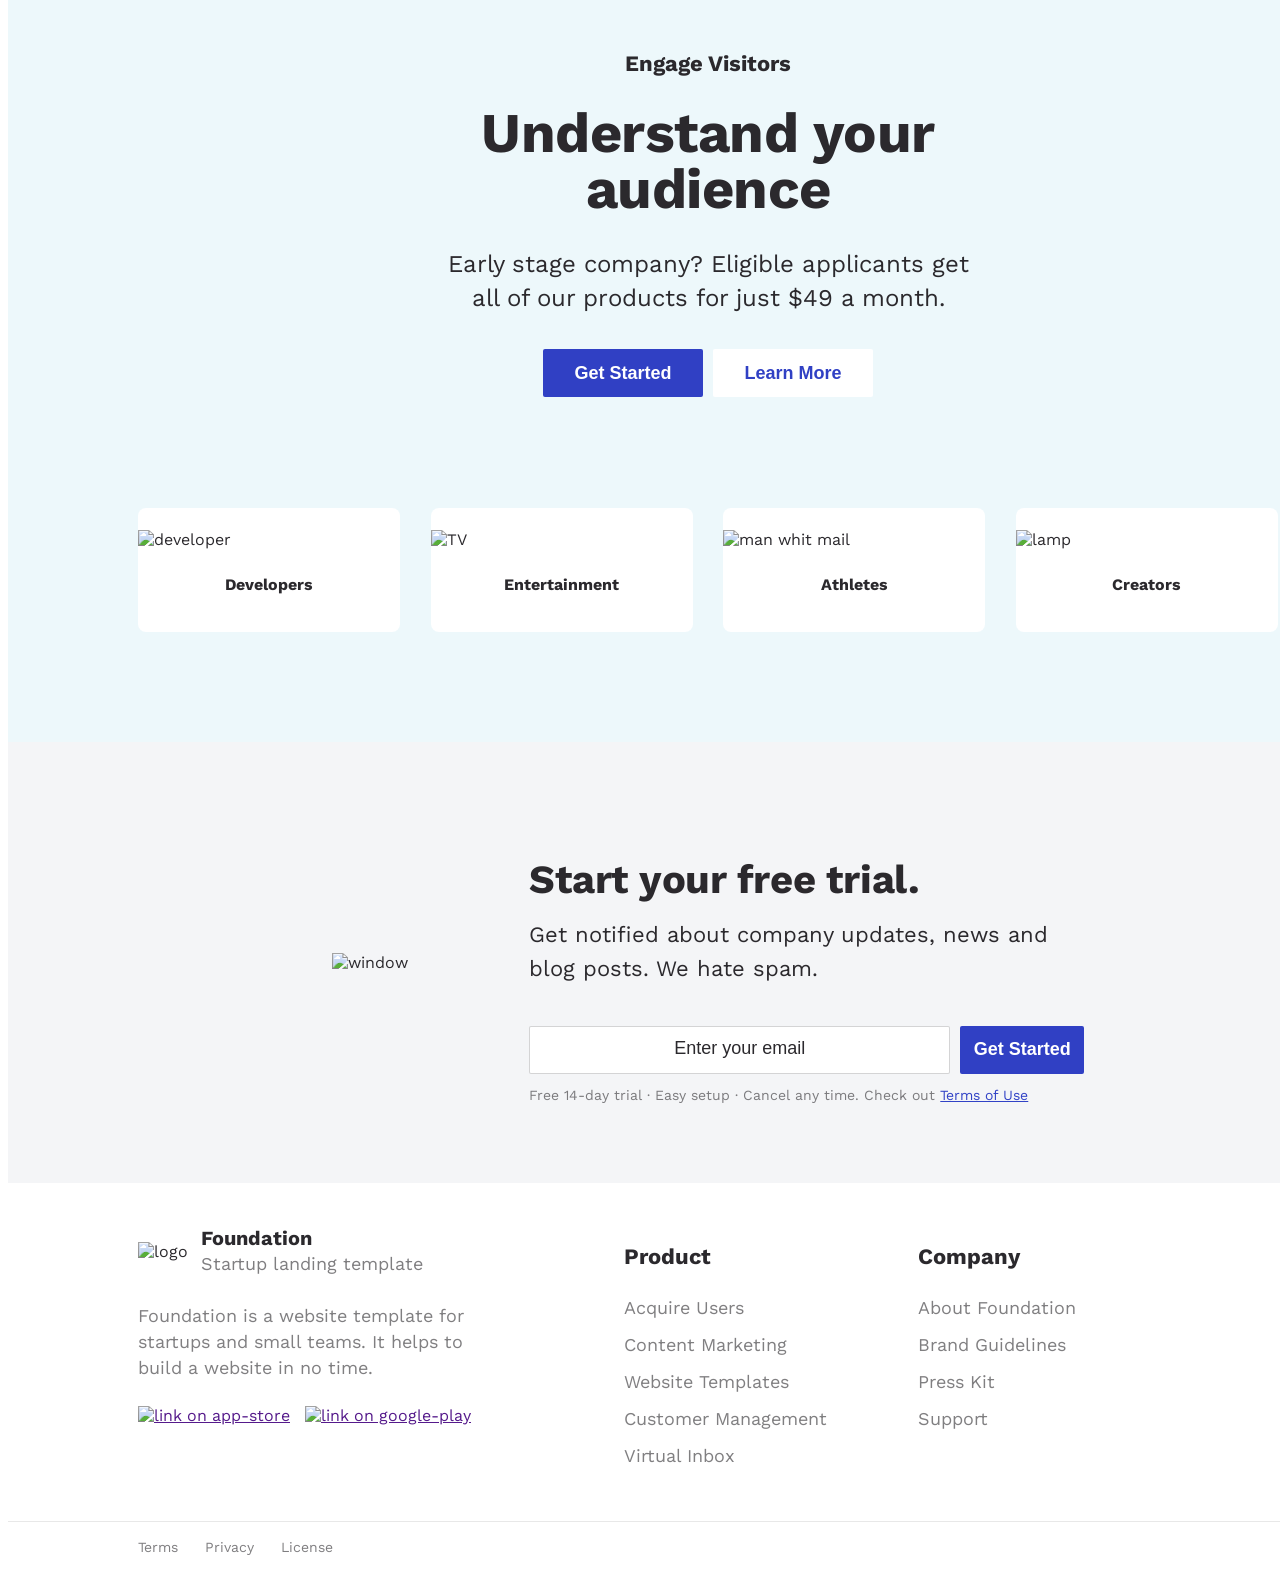
==== commit d2546425: "new" ====
--- a/index.html
+++ b/index.html
@@ -4,18 +4,18 @@
     <meta charset="UTF-8" />
     <meta http-equiv="X-UA-Compatible" content="IE=edge" />
     <meta name="viewport" content="width=device-width, initial-scale=1.0" />
-    <title>Document</title>
-    <link
-      href="https://fonts.googleapis.com/css2?family=Work+Sans:wght@400;700&display=swap"
-      rel="stylesheet"
-    />
+    <title>Sanding template</title>
     <link
       rel="stylesheet"
       href="https://cdnjs.cloudflare.com/ajax/libs/normalize/8.0.1/normalize.css"
       integrity="sha256-WAgYcAck1C1/zEl5sBl5cfyhxtLgKGdpI3oKyJffVRI="
       crossorigin="anonymous"
     />
-    <link rel="stylesheet" href="styles/styles.css" />
+    <link
+      href="https://fonts.googleapis.com/css2?family=Work+Sans:wght@400;700&display=swap"
+      rel="stylesheet"
+    />
+    <link rel="stylesheet" href="styles.css" />
   </head>
   <body>
     <div class="page">
@@ -33,17 +33,11 @@
             </div>
           </div>
           <nav class="navigation">
-            <a href="#" class="navigation__link navigation__link_active"
-              >Home</a
-            >
+            <a href="#" class="navigation__link navigation__link_active">Home</a>
             <a href="#" class="navigation__link">Stories</a>
-            <a href="#" class="navigation__link"
-              >Library <i class="navigation__arrow"></i
-            ></a>
+            <a href="#" class="navigation__link">Library <i class="navigation__arrow"></i></a>
           </nav>
-          <button class="action-button header__action-button">
-            Get Started
-          </button>
+          <button class="action-button header__action-button">Get Started</button>
           <button class="burger-menu">
             <img
               src="https://gromcode.s3.eu-central-1.amazonaws.com/front-end/html-css/lesson24/hw1/icon-hamburger.png"
@@ -51,21 +45,16 @@
             />
           </button>
         </header>
-
         <section class="headline">
           <div class="headline__content">
-            <h1 class="headline__title headline_special-margin">
-              Build stunning websites & apps.
-            </h1>
+            <h1 class="headline__title headline_special-margin">Build stunning websites & apps.</h1>
             <div class="headline__description headline_special-margin">
-              Create live segments and target the right people for messages
-              based on their behaviors.
+              Create live segments and target the right people for messages based on their
+              behaviors.
             </div>
             <div class="headline__button-area headline_special-margin">
               <button class="action-button">Get Started</button>
-              <button class="headline__button-learn action-button">
-                Learn More
-              </button>
+              <button class="headline__button-learn action-button">Learn More</button>
             </div>
           </div>
           <img
@@ -75,26 +64,22 @@
           />
         </section>
       </div>
-
       <section class="about">
         <div class="about__wrapper">
           <article class="article">
             <h4 class="article__title">What is it about?</h4>
             <p class="article__text">
-              Building a website for a startup that looks amazing is not a
-              rocket science anymore.
+              Building a website for a startup that looks amazing is not a rocket science anymore.
             </p>
           </article>
           <article class="article">
             <h4 class="article__title">Who is it for?</h4>
             <p class="article__text">
-              Startups, small companies and teams, entrepreneurs and web
-              developers.
+              Startups, small companies and teams, entrepreneurs and web developers.
             </p>
           </article>
         </div>
       </section>
-
       <section class="customers">
         <div class="customer">
           <img
@@ -139,7 +124,6 @@
           />
         </div>
       </section>
-
       <section class="features">
         <img
           class="features__img_position-left"
@@ -151,8 +135,8 @@
             <h4 class="features__subtitle">Features</h4>
             <h2 class="features__title">Easily find leads and customers</h2>
             <p class="features__description">
-              Send one-off and automated email, push, and in-app messages to
-              people. Create better stories.
+              Send one-off and automated email, push, and in-app messages to people. Create better
+              stories.
             </p>
             <div class="feachers__adv-wrap">
               <img
@@ -162,8 +146,7 @@
               <h5 class="features__advatage-title">Acquire new customers</h5>
             </div>
             <p class="features__advantage-text">
-              Everything you need to start building – including open-source
-              code, documentation.
+              Everything you need to start building – including open-source code, documentation.
             </p>
             <div class="features__advantage-item">
               <img
@@ -177,9 +160,7 @@
                 src="https://gromcode.s3.eu-central-1.amazonaws.com/front-end/html-css/lesson24/hw1/icon-bucket.png"
                 alt="bucket"
               />
-              <span class="features__advantage-item-text"
-                >Develop across platforms</span
-              >
+              <span class="features__advantage-item-text">Develop across platforms</span>
             </div>
           </div>
         </div>
@@ -189,46 +170,41 @@
           class="features__img_position-right"
         />
       </section>
-
       <section class="features-mob">
         <div class="features-mob__info">
           <h4 class="features-mob__subtitle">Acquire Customers</h4>
           <h2 class="features-mob__title">Easily find leads and customers</h2>
           <p class="features-mob__description">
-            Send one-off and automated email, push, and in-app messages to
-            people. Create better stories.
+            Send one-off and automated email, push, and in-app messages to people. Create better
+            stories.
           </p>
           <img
             src="https://gromcode.s3.eu-central-1.amazonaws.com/front-end/html-css/lesson24/hw1/tip-asquire-customer.png"
             alt="bird"
             class="features-mob__image"
           />
-          <p class="features-mob__text-for-img">
-            A better way to acquire new users
-          </p>
+          <p class="features-mob__text-for-img">A better way to acquire new users</p>
         </div>
         <div class="features-mob__info">
           <h4 class="features-mob__subtitle">Engage Users</h4>
           <h2 class="features-mob__title">Engage with your audience</h2>
           <p class="features-mob__description">
-            Send one-off and automated email, push, and in-app messages to
-            people. Create better stories.
+            Send one-off and automated email, push, and in-app messages to people. Create better
+            stories.
           </p>
           <img
             src="https://gromcode.s3.eu-central-1.amazonaws.com/front-end/html-css/lesson24/hw1/tip-engage-user.png"
             alt="mirrow"
             class="features-mob__image"
           />
-          <p class="features-mob__text-for-img">
-            Knowledge base and smart self-service
-          </p>
+          <p class="features-mob__text-for-img">Knowledge base and smart self-service</p>
         </div>
         <div class="features-mob__info">
           <h4 class="features-mob__subtitle">Support</h4>
           <h2 class="features-mob__title">The best customer experiences</h2>
           <p class="features-mob__description">
-            A beautifully simple system for tracking, prioritizing, and solving
-            customer support tickets.
+            A beautifully simple system for tracking, prioritizing, and solving customer support
+            tickets.
           </p>
           <img
             src="https://gromcode.s3.eu-central-1.amazonaws.com/front-end/html-css/lesson24/hw1/tip-support.png"
@@ -238,21 +214,17 @@
           <p class="features-mob__text-for-img">Live chat and messaging</p>
         </div>
       </section>
-
       <section class="audience">
         <div class="audience__wrapper">
           <div class="audience__info">
             <h4 class="audience__subtitle">Engage Visitors</h4>
             <h2 class="audience__title">Understand your audience</h2>
             <p class="audience__description">
-              Early stage company? Eligible applicants get all of our products
-              for just $49 a month.
+              Early stage company? Eligible applicants get all of our products for just $49 a month.
             </p>
             <div class="headline__button-area audience__buttons">
               <button class="action-button">Get Started</button>
-              <button class="headline__button-learn action-button btn">
-                Learn More
-              </button>
+              <button class="headline__button-learn action-button btn">Learn More</button>
             </div>
           </div>
           <div class="audience__cards">
@@ -291,7 +263,6 @@
           </div>
         </div>
       </section>
-
       <section class="order">
         <div class="order__wrapper">
           <img
@@ -302,15 +273,10 @@
           <div class="order__content">
             <h2 class="order__title">Start your free trial.</h2>
             <p class="order__description">
-              Get notified about company updates, news and blog posts. We hate
-              spam.
+              Get notified about company updates, news and blog posts. We hate spam.
             </p>
             <div class="order__feedback">
-              <input
-                type="email"
-                class="order__email"
-                placeholder="Enter your email"
-              />
+              <input type="email" class="order__email" placeholder="Enter your email" />
               <button class="action-button order__width">Get Started</button>
             </div>
             <p class="order__info">
@@ -320,7 +286,6 @@
           </div>
         </div>
       </section>
-
       <footer class="footer">
         <div class="footer__wrap">
           <div class="footer__info">
@@ -338,8 +303,8 @@
               </div>
             </div>
             <div class="footer__description">
-              Foundation is a website template for startups and small teams. It
-              helps to build a website in no time.
+              Foundation is a website template for startups and small teams. It helps to build a
+              website in no time.
             </div>
             <div class="footer__apps">
               <a href="" class="footer__apple"
--- a/styles.css
+++ b/styles.css
@@ -0,0 +1,827 @@
+h1,
+h2,
+h3,
+h4,
+h5,
+h6,
+p,
+button {
+  margin: 0;
+}
+
+* {
+  box-sizing: border-box;
+}
+
+html {
+  font-family: "Work Sans", sans-serif;
+  color: #2b292d;
+  font-size: 16px;
+  font-weight: 400;
+}
+
+.page {
+  width: 100%;
+}
+
+@media screen and (min-width: 400px) {
+  .page {
+    width: 1400px;
+    margin: auto;
+  }
+}
+header {
+  display: flex;
+  align-items: center;
+  height: 64px;
+}
+header .logo {
+  display: flex;
+  align-items: center;
+}
+header .logo__img {
+  width: 48px;
+  height: 48px;
+  margin-right: 13px;
+  margin-left: 15px;
+}
+header .logo__title {
+  font-size: 20px;
+  line-height: 25px;
+  font-weight: 700;
+}
+header .logo__description {
+  display: none;
+}
+header .burger-menu {
+  height: 64px;
+  width: 58px;
+  margin-left: auto;
+  background-color: inherit;
+  border: none;
+  border-left: 1px solid rgba(0, 0, 0, 0.15);
+}
+header .burger-menu img {
+  width: 18px;
+  height: 13px;
+}
+header .header__action-button,
+header .navigation {
+  display: none;
+}
+
+@media screen and (min-width: 400px) {
+  .header__container {
+    width: 1400px;
+    margin: auto;
+    background-color: #f3c6bd;
+    padding-top: 39px;
+  }
+  .header__container header {
+    align-items: flex-start;
+    width: 1140px;
+    height: 62px;
+    margin: auto;
+  }
+  .header__container header .logo__img {
+    width: 60px;
+    height: 60px;
+    margin-right: 15px;
+  }
+  .header__container header .logo__text {
+    display: flex;
+    flex-direction: column;
+    justify-content: center;
+    align-items: flex-start;
+  }
+  .header__container header .logo__title {
+    font-size: 18px;
+  }
+  .header__container header .logo__description {
+    display: inline-block;
+    font-size: 18px;
+    line-height: 25px;
+    opacity: 0.6;
+    color: #2b292d;
+  }
+  .header__container header .navigation {
+    display: inline-block;
+    margin-left: auto;
+    margin-top: 7px;
+    margin-right: 75px;
+  }
+  .header__container header .navigation__link {
+    color: #2b292d;
+    line-height: 25px;
+    font-size: 18px;
+    text-decoration: none;
+    margin-right: 50px;
+  }
+  .header__container header .navigation__link:last-child {
+    margin-right: 0;
+  }
+  .header__container header .navigation__link_active {
+    font-weight: 700;
+  }
+  .header__container header .navigation__arrow {
+    display: inline-block;
+    margin-left: 11px;
+    width: 8px;
+    height: 5px;
+    background-image: url(https://gromcode.s3.eu-central-1.amazonaws.com/front-end/html-css/lesson24/hw1/arrow.png);
+  }
+  .header__container .header__action-button {
+    display: inline-block;
+  }
+  .header__container .burger-menu {
+    display: none;
+  }
+}
+.headline {
+  background-color: #f3c6bd;
+  padding: 0 0 36px;
+  max-width: 100%;
+}
+.headline_special-margin {
+  margin-left: 15px;
+  margin-right: 15px;
+}
+.headline__title {
+  max-width: 754px;
+  font-weight: 700;
+  font-size: 50px;
+  line-height: 50px;
+  letter-spacing: -0.3125px;
+  color: #2b292d;
+}
+.headline__description {
+  margin-top: 24px;
+  font-size: 24px;
+  line-height: 34px;
+}
+.headline__button-area {
+  display: flex;
+  flex-direction: column;
+  margin-top: 30px;
+}
+.headline__button-area .headline__button-learn {
+  margin-top: 15px;
+  background-color: #fff;
+  color: #3040c4;
+}
+.headline__img {
+  max-width: 100%;
+  margin-top: 33px;
+}
+
+@media screen and (min-width: 400px) {
+  .headline {
+    position: relative;
+    width: 1140px;
+    margin: auto;
+    margin-top: 84px;
+    padding-bottom: 77px;
+  }
+  .headline__content {
+    position: absolute;
+    z-index: 5;
+  }
+  .headline_special-margin {
+    margin-left: 0;
+    margin-right: 0;
+  }
+  .headline__title {
+    font-size: 80px;
+    line-height: 78px;
+    letter-spacing: -0.5px;
+  }
+  .headline__description {
+    max-width: 456px;
+    margin-top: 44px;
+    padding-bottom: 43px;
+  }
+  .headline__button-area {
+    display: inline;
+  }
+  .headline__button-area {
+    margin-top: 58px;
+  }
+  .headline__button-area .action-button {
+    margin-right: 5px;
+  }
+  .headline__img {
+    position: relative;
+    left: 449px;
+    margin: 0;
+    padding: 0;
+  }
+}
+.action-button {
+  background-color: #3040c4;
+  max-width: 100%;
+  height: 48px;
+  border-radius: 2px;
+  color: white;
+  font-size: 18px;
+  font-weight: bold;
+  border: none;
+}
+
+.button-info {
+  max-width: 100%;
+  height: 48px;
+  border-radius: 2px;
+  background-color: white;
+  color: #3040c4;
+  font-size: 18px;
+  font-weight: bold;
+  border: none;
+  margin-top: 15px;
+}
+
+@media screen and (min-width: 400px) {
+  .action-button {
+    width: 160px;
+    margin: 0;
+  }
+}
+.about {
+  padding: 46px 15px;
+  background: #f4f5f7;
+}
+
+.article {
+  margin-bottom: 20px;
+}
+.article:last-child {
+  margin-bottom: 0;
+}
+.article__title {
+  font-weight: bold;
+  font-size: 22px;
+  line-height: 32px;
+}
+.article__text {
+  font-size: 22px;
+  line-height: 32px;
+}
+
+@media screen and (min-width: 400px) {
+  .about {
+    background: #f4f5f7;
+  }
+  .about__wrapper {
+    display: flex;
+    width: 1140px;
+    padding-top: 77px;
+    padding-bottom: 76px;
+    margin: auto;
+  }
+  .about__wrapper .article {
+    width: 555px;
+    margin-bottom: 0;
+  }
+  .about__wrapper .article:first-child {
+    margin-right: 29px;
+  }
+}
+.customers {
+  display: flex;
+  flex-wrap: wrap;
+  justify-content: space-between;
+}
+
+.customer {
+  display: flex;
+  justify-content: center;
+  align-items: center;
+  flex: 1;
+  min-height: 93px;
+  min-width: 106px;
+  border: 1px solid #e3e3e3;
+}
+.customer__image {
+  filter: brightness(0);
+  max-width: 80%;
+}
+
+@media screen and (min-width: 400px) {
+  .customers {
+    justify-content: space-between;
+    width: 1140px;
+    margin: auto;
+    padding-top: 30px;
+    padding-bottom: 106px;
+  }
+  .customers .customer {
+    height: auto;
+    width: auto;
+    border: none;
+  }
+  .customers .customer__image {
+    max-width: 100%;
+  }
+}
+.features {
+  display: none;
+}
+
+.features-mob {
+  padding: 9px 0 50px;
+}
+.features-mob__info {
+  padding: 0 15px 40px;
+  border-bottom: 1px solid #e3e3e3;
+}
+.features-mob__info:last-child {
+  padding-bottom: 0;
+  border: none;
+}
+.features-mob__title {
+  font-weight: 700;
+  font-size: 40px;
+  line-height: 40px;
+  letter-spacing: -0.357143px;
+  margin-bottom: 15px;
+}
+.features-mob__subtitle {
+  font-weight: 700;
+  font-size: 22px;
+  line-height: 34px;
+  color: #009b4d;
+  margin-bottom: 17px;
+  margin-top: 40px;
+}
+.features-mob__description {
+  margin-bottom: 30px;
+  font-size: 24px;
+  line-height: 34px;
+}
+.features-mob__image {
+  display: block;
+  margin: auto;
+}
+.features-mob__text-for-img {
+  margin-top: 20px;
+  font-size: 14px;
+  line-height: 22px;
+  text-align: center;
+  color: rgba(43, 41, 45, 0.6);
+}
+
+@media screen and (min-width: 400px) {
+  .features-mob {
+    display: none;
+  }
+
+  .features {
+    display: block;
+    position: relative;
+    max-width: 1400px;
+    margin-bottom: 103px;
+  }
+  .features__img_position-left {
+    position: absolute;
+    top: 258px;
+  }
+  .features__content {
+    max-width: 1140px;
+    margin: auto;
+  }
+  .features__wrapper {
+    max-width: 460px;
+  }
+  .features__subtitle {
+    font-weight: 700;
+    font-size: 22px;
+    line-height: 34px;
+    color: #009b4d;
+    margin-bottom: 24px;
+  }
+  .features__title {
+    font-weight: 700;
+    font-size: 56px;
+    line-height: 56px;
+    letter-spacing: -0.5px;
+    margin-bottom: 30px;
+  }
+  .features__description {
+    font-size: 24px;
+    line-height: 34px;
+    margin-bottom: 42px;
+  }
+  .features__adv-wrap, .features__advantage-item {
+    display: flex;
+    align-items: flex-start;
+  }
+  .features__advantage-title {
+    margin-left: 15px;
+    font-weight: bold;
+    font-size: 22px;
+    line-height: 26px;
+    color: #3040c4;
+    margin-bottom: 8px;
+  }
+  .features__advantage-text {
+    font-size: 18px;
+    line-height: 26px;
+    border-bottom: 3px solid #3040c4;
+    padding-bottom: 20px;
+  }
+  .features__advantage-item-text {
+    font-weight: bold;
+    font-size: 22px;
+    line-height: 26px;
+    margin-left: 15px;
+  }
+  .features__advantage-item {
+    padding-bottom: 15px;
+    margin-top: 20px;
+    border-bottom: 1px solid rgba(43, 41, 45, 0.15);
+  }
+  .features__img_position-right {
+    position: absolute;
+    top: 0;
+    right: 0;
+  }
+}
+.audience {
+  padding: 51px 15px 50px;
+  background-color: rgba(0, 161, 198, 0.07);
+}
+.audience__subtitle {
+  text-align: center;
+  font-size: 22px;
+  line-height: 34px;
+  padding-bottom: 18px;
+}
+.audience__title {
+  text-align: center;
+  font-weight: bold;
+  font-size: 40px;
+  line-height: 40px;
+  letter-spacing: -0.357143px;
+  padding-bottom: 18px;
+}
+.audience__description {
+  font-size: 24px;
+  line-height: 34px;
+  text-align: center;
+}
+.audience__card {
+  margin-top: 15px;
+  padding: 22px 0 33px;
+  border-radius: 8px;
+  background-color: #fff;
+}
+.audience__card:first-child {
+  margin-top: 40px;
+}
+.audience__card:hover {
+  background-color: #3040c4;
+  color: #fff;
+}
+.audience__card-img {
+  display: block;
+  margin: 0 auto 22px;
+}
+.audience__card-subtitle {
+  text-align: center;
+  font-weight: bold;
+  line-height: 28px;
+}
+
+@media screen and (min-width: 400px) {
+  .audience {
+    padding: 108px 0 110px;
+  }
+  .audience__wrapper {
+    width: 1140px;
+    margin: auto;
+  }
+  .audience__info {
+    display: flex;
+    flex-direction: column;
+    align-items: center;
+    max-width: 555px;
+    margin: auto;
+  }
+  .audience__buttons {
+    margin-top: 34px;
+  }
+  .audience .btn {
+    margin: 0;
+  }
+  .audience__subtitle {
+    padding-bottom: 24px;
+  }
+  .audience__title {
+    padding-bottom: 30px;
+    font-size: 56px;
+    line-height: 56px;
+    letter-spacing: -0.5px;
+  }
+  .audience__cards {
+    display: flex;
+    justify-content: space-between;
+    margin-top: 111px;
+  }
+  .audience__card {
+    margin-top: 0;
+    max-width: 262px;
+    flex-grow: 1;
+  }
+  .audience__card:first-child {
+    margin-top: 0;
+  }
+}
+.order {
+  padding: 50px 15px;
+  background-color: #f4f5f7;
+}
+.order__wrapper {
+  display: flex;
+  flex-direction: column;
+  align-items: center;
+}
+.order__title {
+  font-weight: 700;
+  font-size: 40px;
+  line-height: 40px;
+  text-align: center;
+  letter-spacing: -0.25px;
+  margin: 40px 0 18px;
+}
+.order__description {
+  font-size: 22px;
+  line-height: 34px;
+  margin-bottom: 40px;
+}
+.order__email {
+  width: 100%;
+  height: 48px;
+  margin-bottom: 12px;
+  background: #ffffff;
+  border: 1px solid rgba(43, 41, 45, 0.2);
+  box-sizing: border-box;
+  border-radius: 2px;
+}
+.order__email::placeholder {
+  font-size: 18px;
+  line-height: 13px;
+  text-align: center;
+  color: #2b292d;
+}
+.order__info {
+  margin-top: 10px;
+  font-size: 14px;
+  line-height: 22px;
+  color: rgba(43, 41, 45, 0.6);
+}
+.order__link {
+  color: #3142c6;
+}
+.order__width {
+  width: 100%;
+  margin: auto;
+}
+
+@media screen and (min-width: 400px) {
+  .order {
+    width: 1400px;
+    padding: 0;
+  }
+  .order__wrapper {
+    flex-direction: row;
+    justify-content: center;
+    align-items: center;
+    height: 441px;
+    width: 1140px;
+    margin: auto;
+  }
+  .order__content {
+    width: 555px;
+  }
+  .order__img {
+    padding-right: 121.59px;
+  }
+  .order__title {
+    text-align: left;
+  }
+  .order__feedback {
+    display: flex;
+    margin-bottom: 10px;
+  }
+  .order__email {
+    margin-bottom: 0;
+    margin-right: 10px;
+  }
+  .order__width {
+    width: 160px;
+  }
+}
+.footer {
+  padding: 40px 0 22px;
+}
+.footer__info {
+  display: flex;
+  flex-direction: column;
+  align-items: center;
+  padding-bottom: 40px;
+  border-bottom: 1px solid #e3e3e3;
+}
+.footer .footer-logo {
+  display: flex;
+  flex-direction: column;
+  align-items: center;
+  padding: 0 15px;
+}
+.footer .footer-logo__text {
+  margin-top: 20px;
+  margin-bottom: 31px;
+}
+.footer .footer-logo__title {
+  text-align: center;
+  font-weight: bold;
+  font-size: 20px;
+  line-height: 25px;
+}
+.footer .footer-logo__description {
+  text-align: center;
+  font-size: 18px;
+  line-height: 26px;
+  color: #2b292d;
+  opacity: 0.6;
+}
+.footer__description {
+  display: none;
+}
+.footer__apple {
+  margin-right: 10px;
+}
+.footer__nav {
+  padding: 0 15px;
+}
+.footer__product {
+  display: flex;
+  flex-direction: column;
+  margin-top: 30px;
+}
+.footer__product-title {
+  font-weight: 700;
+  font-size: 22px;
+  line-height: 28px;
+  margin-bottom: 18px;
+}
+.footer__product-link {
+  font-size: 18px;
+  line-height: 37px;
+  color: rgba(43, 41, 45, 0.6);
+  text-decoration: none;
+}
+.footer__company {
+  display: flex;
+  flex-direction: column;
+  margin-top: 30px;
+}
+.footer__company-link {
+  font-size: 18px;
+  line-height: 37px;
+  color: rgba(43, 41, 45, 0.6);
+  text-decoration: none;
+}
+.footer__line {
+  display: none;
+}
+.footer__links {
+  padding: 0 15px;
+}
+.footer__twiter {
+  background-image: url(https://gromcode.s3.eu-central-1.amazonaws.com/front-end/html-css/lesson24/hw1/social-twitter.png);
+  width: 21px;
+  height: 16px;
+  margin-right: 20px;
+  display: inline-block;
+}
+.footer__facebook {
+  background-image: url(https://gromcode.s3.eu-central-1.amazonaws.com/front-end/html-css/lesson24/hw1/social-fb.png);
+  width: 18px;
+  height: 17px;
+  margin-right: 20px;
+  display: inline-block;
+}
+.footer__linkedin {
+  display: inline-block;
+  background-image: url(https://gromcode.s3.eu-central-1.amazonaws.com/front-end/html-css/lesson24/hw1/social-linkedIn.png);
+  width: 18px;
+  height: 17px;
+}
+.footer__copyright {
+  margin: 30px 0;
+}
+.footer__copyright-item {
+  line-height: 22px;
+  margin-right: 22px;
+  color: #2b292d;
+  opacity: 0.6;
+  font-size: 14px;
+  text-decoration: none;
+}
+.footer__copyright-item:last-child {
+  margin-right: 0;
+}
+
+@media screen and (min-width: 400px) {
+  .footer {
+    padding: 0;
+    margin-top: auto;
+  }
+  .footer__wrap {
+    max-width: 1140px;
+    display: flex;
+    margin: auto;
+  }
+  .footer__info {
+    display: inline-block;
+    margin-top: 43px;
+    max-width: 360px;
+    margin-right: 126px;
+    border: none;
+    padding-bottom: 0;
+  }
+  .footer__info .footer-logo {
+    flex-direction: row;
+    align-items: center;
+    padding: 0;
+  }
+  .footer__info .footer-logo__img {
+    padding-right: 13px;
+  }
+  .footer__info .footer-logo__text {
+    margin: 0;
+  }
+  .footer__info .footer-logo__title {
+    text-align: left;
+    font-weight: 700;
+    margin: 0;
+  }
+  .footer__info .footer-logo__description {
+    text-align: center;
+    font-size: 18px;
+    line-height: 26px;
+    color: #2b292d;
+    opacity: 0.6;
+  }
+  .footer__description {
+    font-size: 18px;
+    line-height: 26px;
+    color: rgba(43, 41, 45, 0.6);
+    display: inline-block;
+    margin: 26px 0 25px 0;
+  }
+  .footer__nav {
+    padding: 0;
+    margin-top: 60px;
+    display: flex;
+  }
+  .footer__product, .footer__company {
+    margin-top: 0;
+    width: 265px;
+  }
+  .footer__product {
+    margin-right: 29px;
+  }
+  .footer__line {
+    display: block;
+    width: 100%;
+    border-top: 1px solid;
+    background: #2b292d;
+    opacity: 0.1;
+    margin-top: 47px;
+  }
+  .footer__links {
+    display: flex;
+    align-items: center;
+    justify-content: space-between;
+    height: 50px;
+    max-width: 1140px;
+    margin: auto;
+    padding: 0;
+  }
+  .footer__copyright {
+    margin: 0;
+  }
+  .footer__social-media {
+    display: flex;
+    align-items: center;
+  }
+  .footer__social-media {
+    display: flex;
+    align-items: center;
+  }
+  .footer__social-media > a {
+    display: inline-block;
+  }
+}
+
+/*# sourceMappingURL=styles.css.map */
